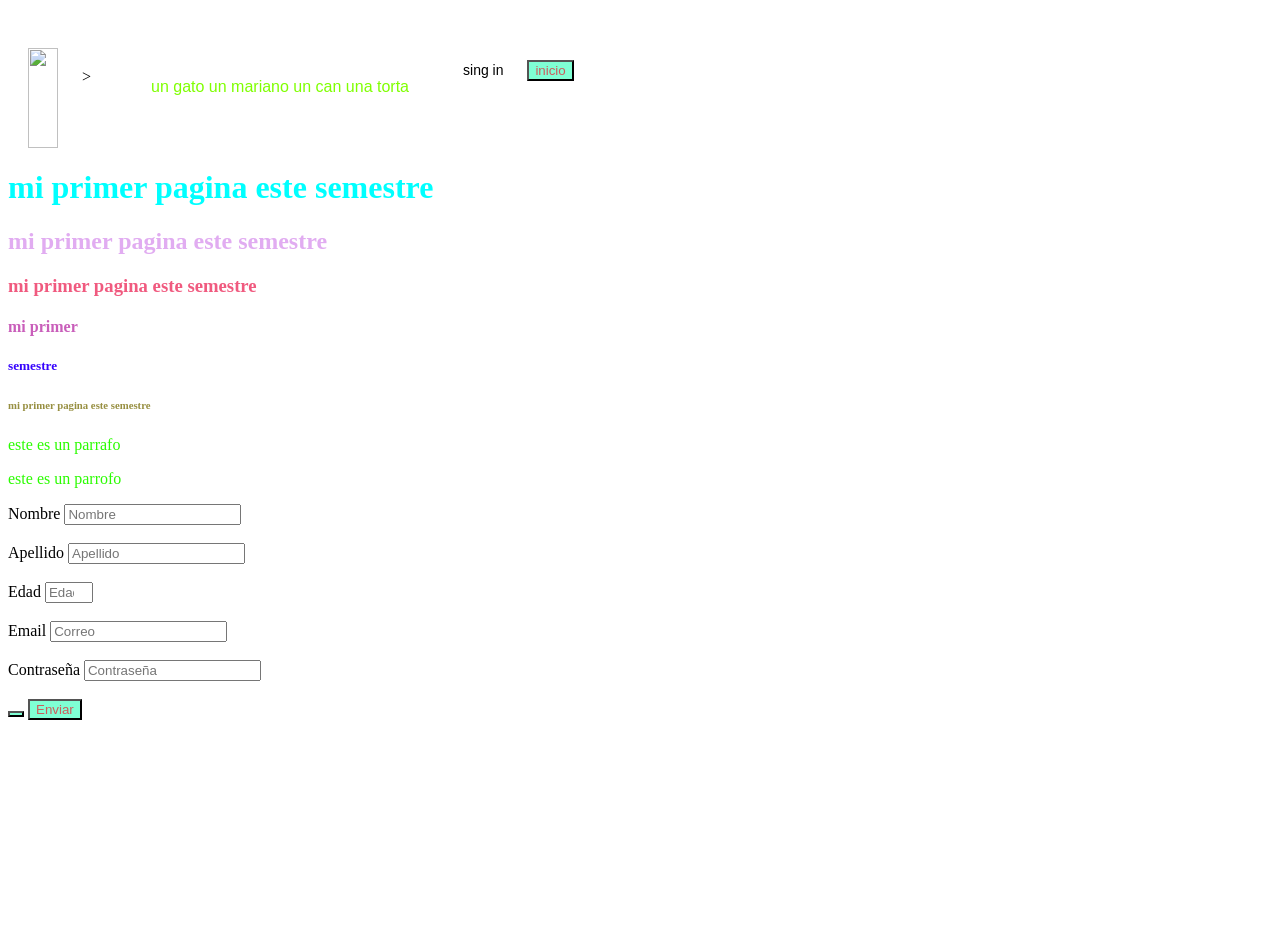
==== index1.html @ 724dfed1 "mejoramiento" ====
<!DOCTYPE html>
<html lang="en">
<head>
    <meta charset="UTF-8">
    <meta http-equiv="X-UA-Compatible" content="IE=edge">
    <meta name="viewport" content="width=device-width, initial-scale=1.0">
    <title>Document</title>
    <link rel="stylesheet" href="styles.css">
</head>
<body>
    <header class="header"> 
        <!--Logo con link a la paguina principal-->
        <a>
            <img class="logo" src="https://upload.wikimedia.org/wikipedia/commons/b/bb/Gravity_Falls_logo.svg" width="30px" height="30px" /> 
        </a>
        <!--menu de navegacion-->
        ><nav class="navbar">
            <ul>
                <li>un gato </li>
                <li>un mariano</li>
                <li>un can</li>
                <li>una torta</li>
            </ul>
        </nav>
        <!--contenedor de acciones de usuario-->
        <div class="actions">
            <a>sing in</a>
            <button>inicio</button>
        </div>
    </header>
    <h1> mi primer pagina este semestre </h1>
    <h2> mi primer pagina este semestre </h2>
    <h3> mi primer pagina este semestre </h3>
    <h4> mi primer </h4>
    <h5>  semestre </h5>
    <h6> mi primer pagina este semestre </h6>
    <p>este es un parrafo </p>
    <p>este es un parrofo </p>
    <form action=""> <!--este es un formulario-->
        <label for="name">Nombre</label>
        <input type="text" id="name" name="fname" placeholder="Nombre"><br><br>
        <label>Apellido</label>
        <input type="text" id="lastname" name="lastname" placeholder="Apellido"><br><br>
        <label>Edad</label>
        <input type="number" id="age" name="age" placeholder="Edad" min="18" max="35"><br><br>
        <label>Email</label>
        <input type="email" id="email" name="email" placeholder="Correo"><br><br>
        <label>Contraseña</label>
        <input type="password" id="password" name="password" placeholder="Contraseña"><br><br>
        <button></button>
        <button type="submit">Enviar</button><br><br>
    </form>
    <img src="https://i.pinimg.com/736x/4b/c0/e5/4bc0e5cef411b945322a1c71a2f054f5.jpg" alt=""><br><br>

    <section>
        <video src="https://youtu.be/bu9NYAEXnHQ?t=3"></video>
    </section>
</body>
</html>
---- styles.css ----
h1{
    color:aqua
}
h2{
    color:rgb(225, 172, 241)
}
h3{
    color:rgb(240, 90, 127)
}
h4{
    color:rgb(201, 94, 186)
}
h5{
    color:rgb(54, 4, 253)
}
h6{
    color:rgb(151, 143, 65)
}
p{
    color:rgb(43, 252, 1)
}
button{
    color:indianred;
    background-color: aquamarine;
}
.header > * {
    margin-top: 40px;
    margin-left: 20px;
    margin-right: 20px;
    font-size: 0;
    font-family: Arial, Helvetica, sans-serif;
}
.header > * {
    display: inline-block;
    font-size: 16px;
    height: 100px;
    vertical-align: middle;
    line-height: 45px;
}

li{
    display: inline;
}

.logo{
    height: 100%;
}

.navbar{
    text-align: left;
    color: chartreuse;
    font-weight: 500;
    
}

.actions{
    text-align: left;
    font-size: 14px;
}

.actions > * {
    margin-left: 10px;
    margin-right: 10px;
}
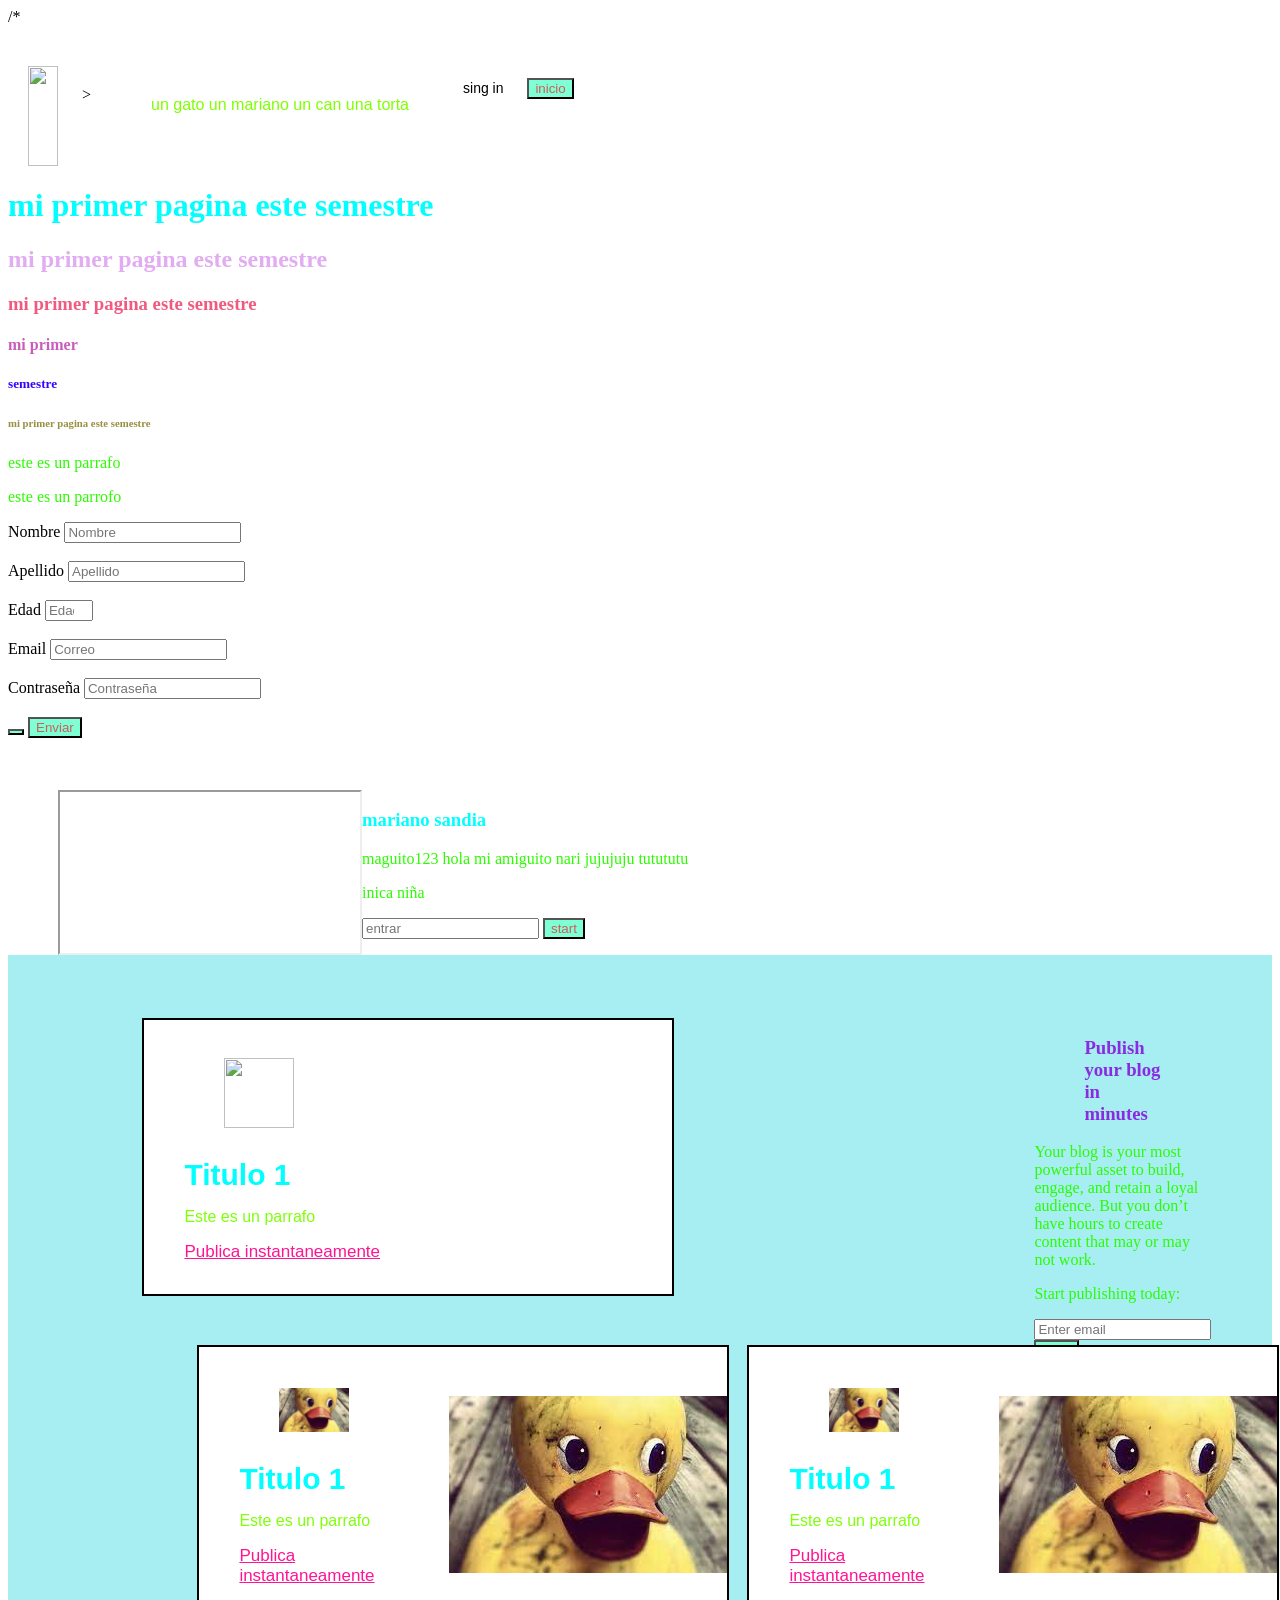
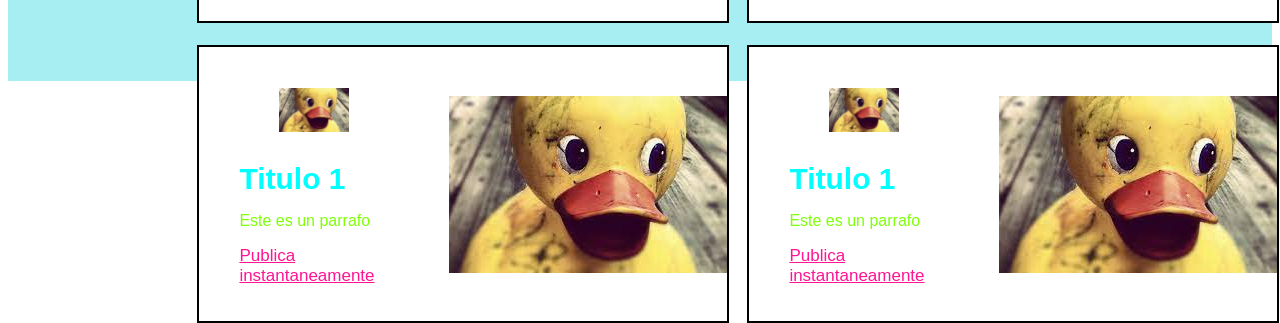
==== commit 5b55ab55: "el color del cafe es igual a los de sus ojos" ====
--- a/index1.html
+++ b/index1.html
@@ -1,4 +1,4 @@
-<!DOCTYPE html>
+/*<!DOCTYPE html>
 <html lang="en">
 <head>
     <meta charset="UTF-8">
@@ -8,6 +8,7 @@
     <link rel="stylesheet" href="styles.css">
 </head>
 <body>
+    <section class="fixed-header">
     <header class="header"> 
         <!--Logo con link a la paguina principal-->
         <a>
@@ -28,6 +29,8 @@
             <button>inicio</button>
         </div>
     </header>
+    </section>
+
     <h1> mi primer pagina este semestre </h1>
     <h2> mi primer pagina este semestre </h2>
     <h3> mi primer pagina este semestre </h3>
@@ -36,6 +39,7 @@
     <h6> mi primer pagina este semestre </h6>
     <p>este es un parrafo </p>
     <p>este es un parrofo </p>
+    
     <form action=""> <!--este es un formulario-->
         <label for="name">Nombre</label>
         <input type="text" id="name" name="fname" placeholder="Nombre"><br><br>
@@ -50,10 +54,148 @@
         <button></button>
         <button type="submit">Enviar</button><br><br>
     </form>
+
+
     <img src="https://i.pinimg.com/736x/4b/c0/e5/4bc0e5cef411b945322a1c71a2f054f5.jpg" alt=""><br><br>
 
-    <section>
-        <video src="https://youtu.be/bu9NYAEXnHQ?t=3"></video>
+    <section class="video">
+        <iframe src="https://youtu.be/bu9NYAEXnHQ?t=3"></iframe>
+
+        <article class="publish">
+            <h1>
+                mariano sandia
+            </h1>
+            <p>
+                maguito123 hola mi amiguito nari jujujuju tutututu 
+            </p>
+            <form action="">
+                <p>
+                    inica niña
+                </p>
+                <div>
+                <input type="text" placeholder="entrar">
+                <button>start</button>
+                </div>
+            </form>
+        </article> 
     </section>
+
+    <section class="features">
+         <article class="feature-card">
+            <div class="feature-content">
+                <figure>
+                    <img src="img/icon.png" alt="">
+                </figure>
+            <h3>Titulo 1</h3>
+            <p>
+                Este es un parrafo
+            </p>
+            <a href="">Publica instantaneamente</a>
+        </div>
+        <div class="feature-image">
+            <figure>
+                <img src="img/dog.jpg" alt="">
+            </figure>
+        </div>
+        </article>
+
+        <section class="video">
+            <iframe width="300" height="200" src="https://www.youtube.com/embed/QpbQ4I3Eidg" title="Machine Gun Kelly, Camila Cabello - Bad Things (Official Music Video)" frameborder="0" allow="accelerometer; autoplay; clipboard-write; encrypted-media; gyroscope; picture-in-picture; web-share" allowfullscreen></iframe>
+    
+            <article class="publish">
+                <h3>
+                    Publish your blog in minutes
+                </h3>
+                <p>
+                    Your blog is your most powerful asset to build, engage, and retain a loyal
+                    audience. But you don’t have hours to create content that may or may not
+                    work.
+                </p>
+                <form action="">
+                    <p>Start publishing today:</p>
+                    <div>
+                        <input type="text" placeholder="Enter email">
+                        <button>Start</button>
+                    </div>
+                </form>
+            </article>
+        </section>
+
+        <section class="features">
+            <article class="feature-card">
+                <div class="feature-content">
+                    <figure>
+                        <img src="[data-uri]" alt="">
+                    </figure>
+                <h3>Titulo 1</h3>
+                <p>
+                    Este es un parrafo
+                </p>
+                <a href="">Publica instantaneamente</a>
+            </div>
+            <div class="feature-image">
+                <figure>
+                    <img src="[data-uri]" alt="">
+                </figure>
+            </div>
+            </article>
+    
+            <article class="feature-card">
+                <div class="feature-content">
+                    <figure>
+                        <img src="[data-uri]" alt="">
+                    </figure>
+                <h3>Titulo 1</h3>
+                <p>
+                    Este es un parrafo
+                </p>
+                <a href="">Publica instantaneamente</a>
+            </div>
+            <div class="feature-image">
+                <figure>
+                    <img src="[data-uri]" alt="">
+                </figure>
+            </div>
+            </article>
+    
+            <article class="feature-card">
+                <div class="feature-content">
+                    <figure>
+                        <img src="[data-uri]" alt="">
+                    </figure>
+                <h3>Titulo 1</h3>
+                <p>
+                    Este es un parrafo
+                </p>
+                <a href="">Publica instantaneamente</a>
+            </div>
+            <div class="feature-image">
+                <figure>
+                    <img src="[data-uri]" alt="">
+                </figure>
+            </div>
+            </article>
+    
+            <article class="feature-card">
+                <div class="feature-content">
+                    <figure>
+                        <img src="[data-uri]" alt="">
+                    </figure>
+                <h3>Titulo 1</h3>
+                <p>
+                    Este es un parrafo
+                </p>
+                <a href="">Publica instantaneamente</a>
+            </div>
+            <div class="feature-image">
+                <figure>
+                    <img src="[data-uri]" alt="">
+                </figure>
+            </div>
+            </article>
+    
+        
+        </section>
+        
 </body>
 </html>
--- a/styles.css
+++ b/styles.css
@@ -61,4 +61,103 @@
 .actions > * {
     margin-left: 10px;
     margin-right: 10px;
-}+}
+
+.publish h3{
+    color: blueviolet;
+    margin-left: 50px;
+    margin-right: 50px;
+}
+
+.video{
+    display: flex;
+    width: 75%;
+    margin-left: 50px;
+}
+
+.features{
+    background-color: #a7eef3;
+    display: grid;
+    padding: 5% 10%;
+    grid-template-columns: repeat(2, 550px); /* se agregan 2 columnas de 300px*/
+    grid-template-rows: repeat(2, 300px);
+}
+
+/* article{
+    background-color: rgb(31, 181, 131);
+    margin: 10px;
+    width: 40%;
+    height: 50px;
+} */
+
+.features .feature-card {
+    margin-bottom: 22px;
+    margin-left: 8px;
+    margin-right: 10px;
+    background-color: #ffffff;
+    border: 2px solid #000000;
+    display: flex;
+    align-items: center;
+    overflow: hidden;
+}
+
+.features .feature-card .feature-content{
+    padding: 30px 20px 40px 40px;
+    flex: 2;
+}
+
+.features .feature-card .feature-content > * {
+    margin-bottom: 1rem;
+}
+
+.features .feature-card .feature-content img{
+    width: 70px;
+}
+
+.features .feature-card .feature-content h3{
+    font-size: 30px;
+    color: aqua;
+    font-family: Arial, Helvetica, sans-serif;
+}
+
+.features .feature-card .feature-content p{
+    font-size: 16px;
+    color: rgb(127, 255, 8);
+    font-family: Arial, Helvetica, sans-serif;
+}
+
+.features .feature-card .feature-content a{
+font-size: 17px;
+color: deeppink;
+font-family: Arial, Helvetica, sans-serif;
+}
+
+.features .feature-card .features-image{
+flex: 1;
+width: 40%;
+position: relative;
+right: -50px;
+height: 80%;
+}
+
+
+/*aqui empiezan los media queries*/
+
+@media(max-width:600px){
+   .navbar, .actions{
+    display: none;
+   } 
+h1{
+    font-size: 30px;
+}
+main{
+    margin-top: 130px;
+}
+    body{
+        background-color: lightsteelblue;
+    }
+}
+
+
+
+
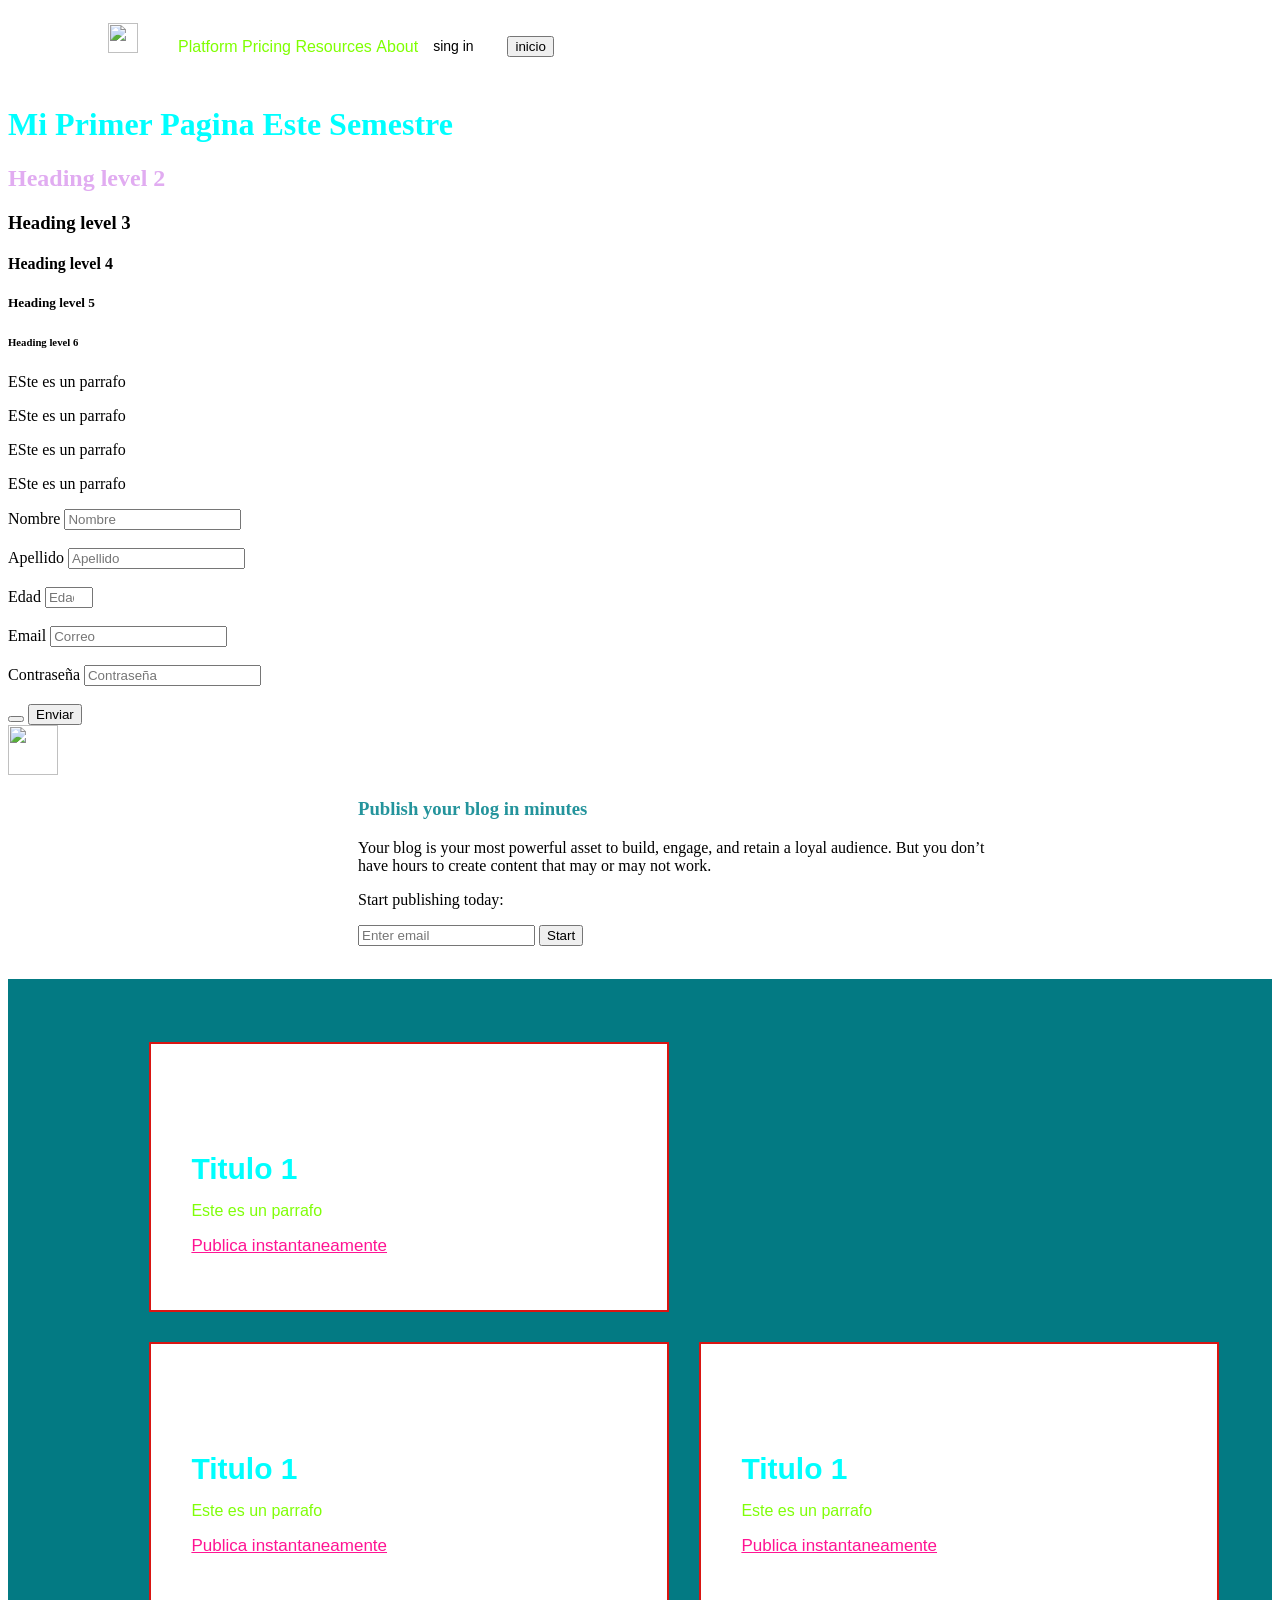
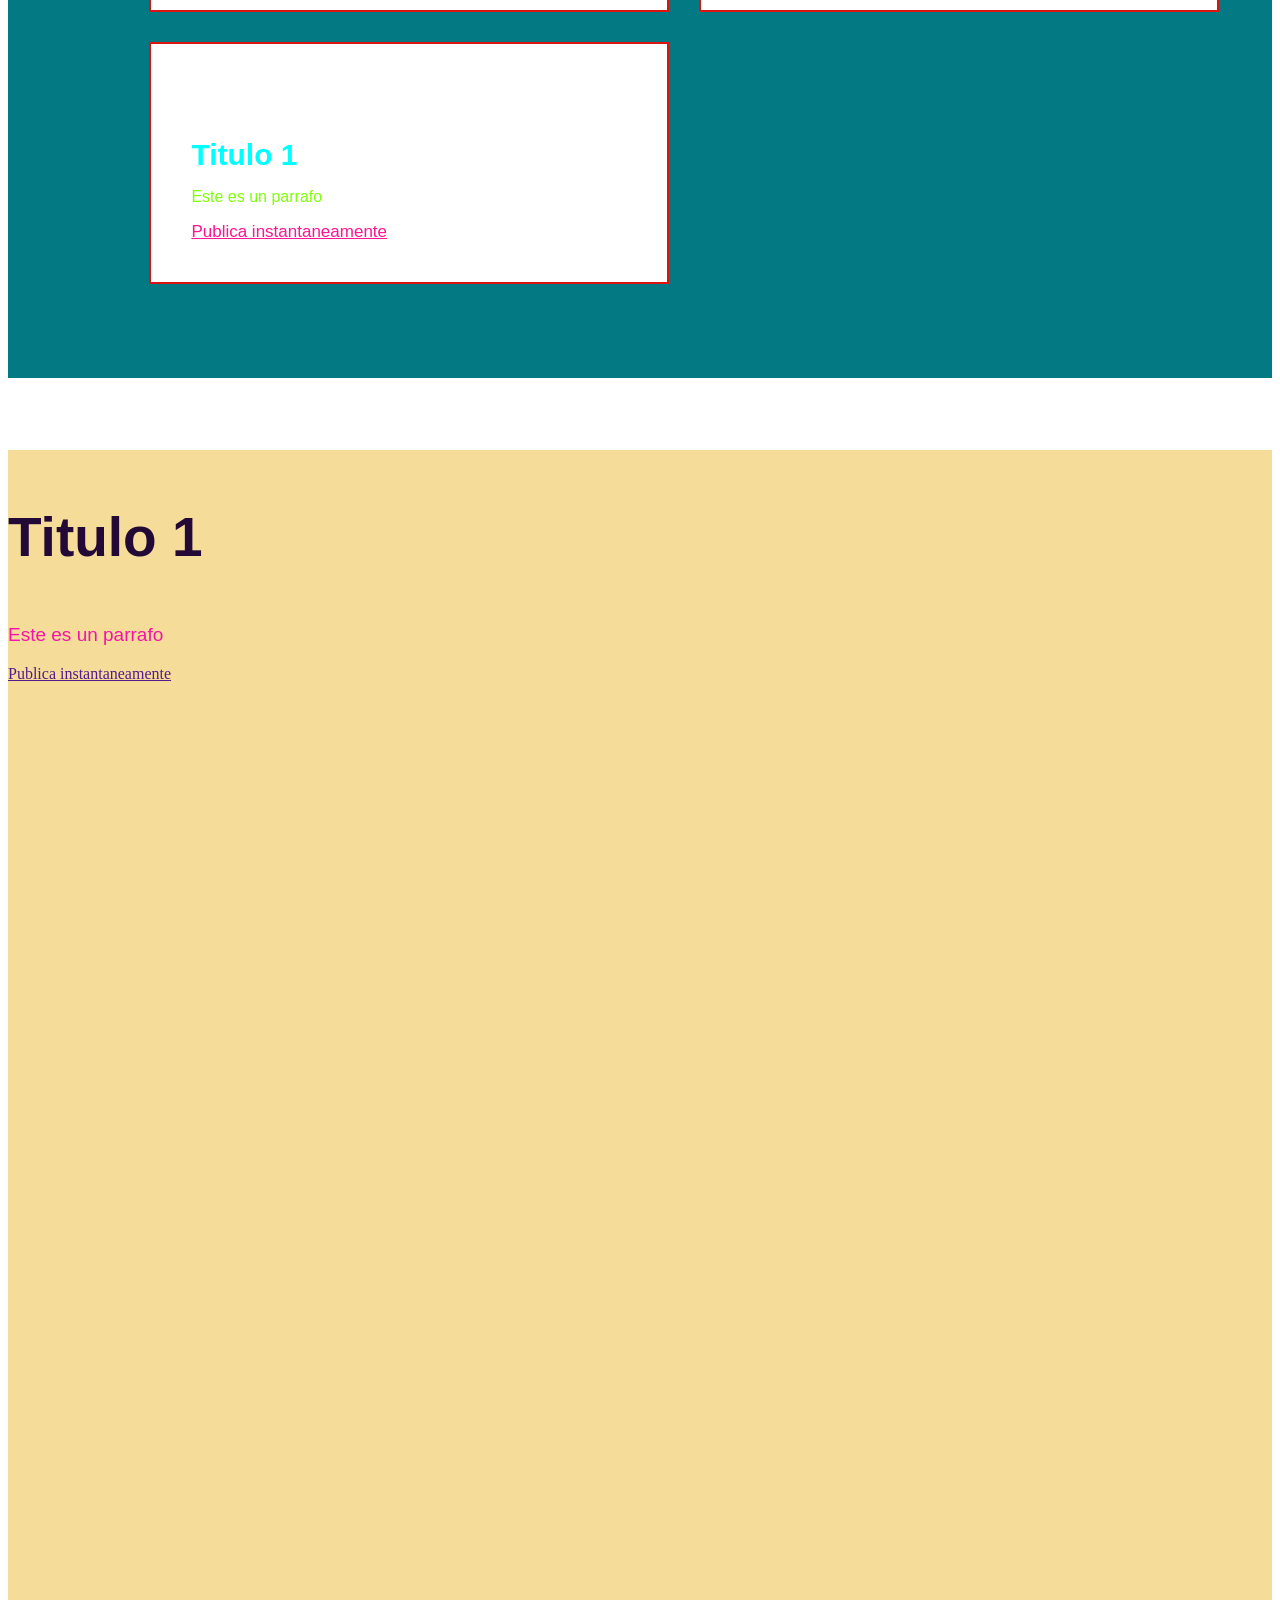
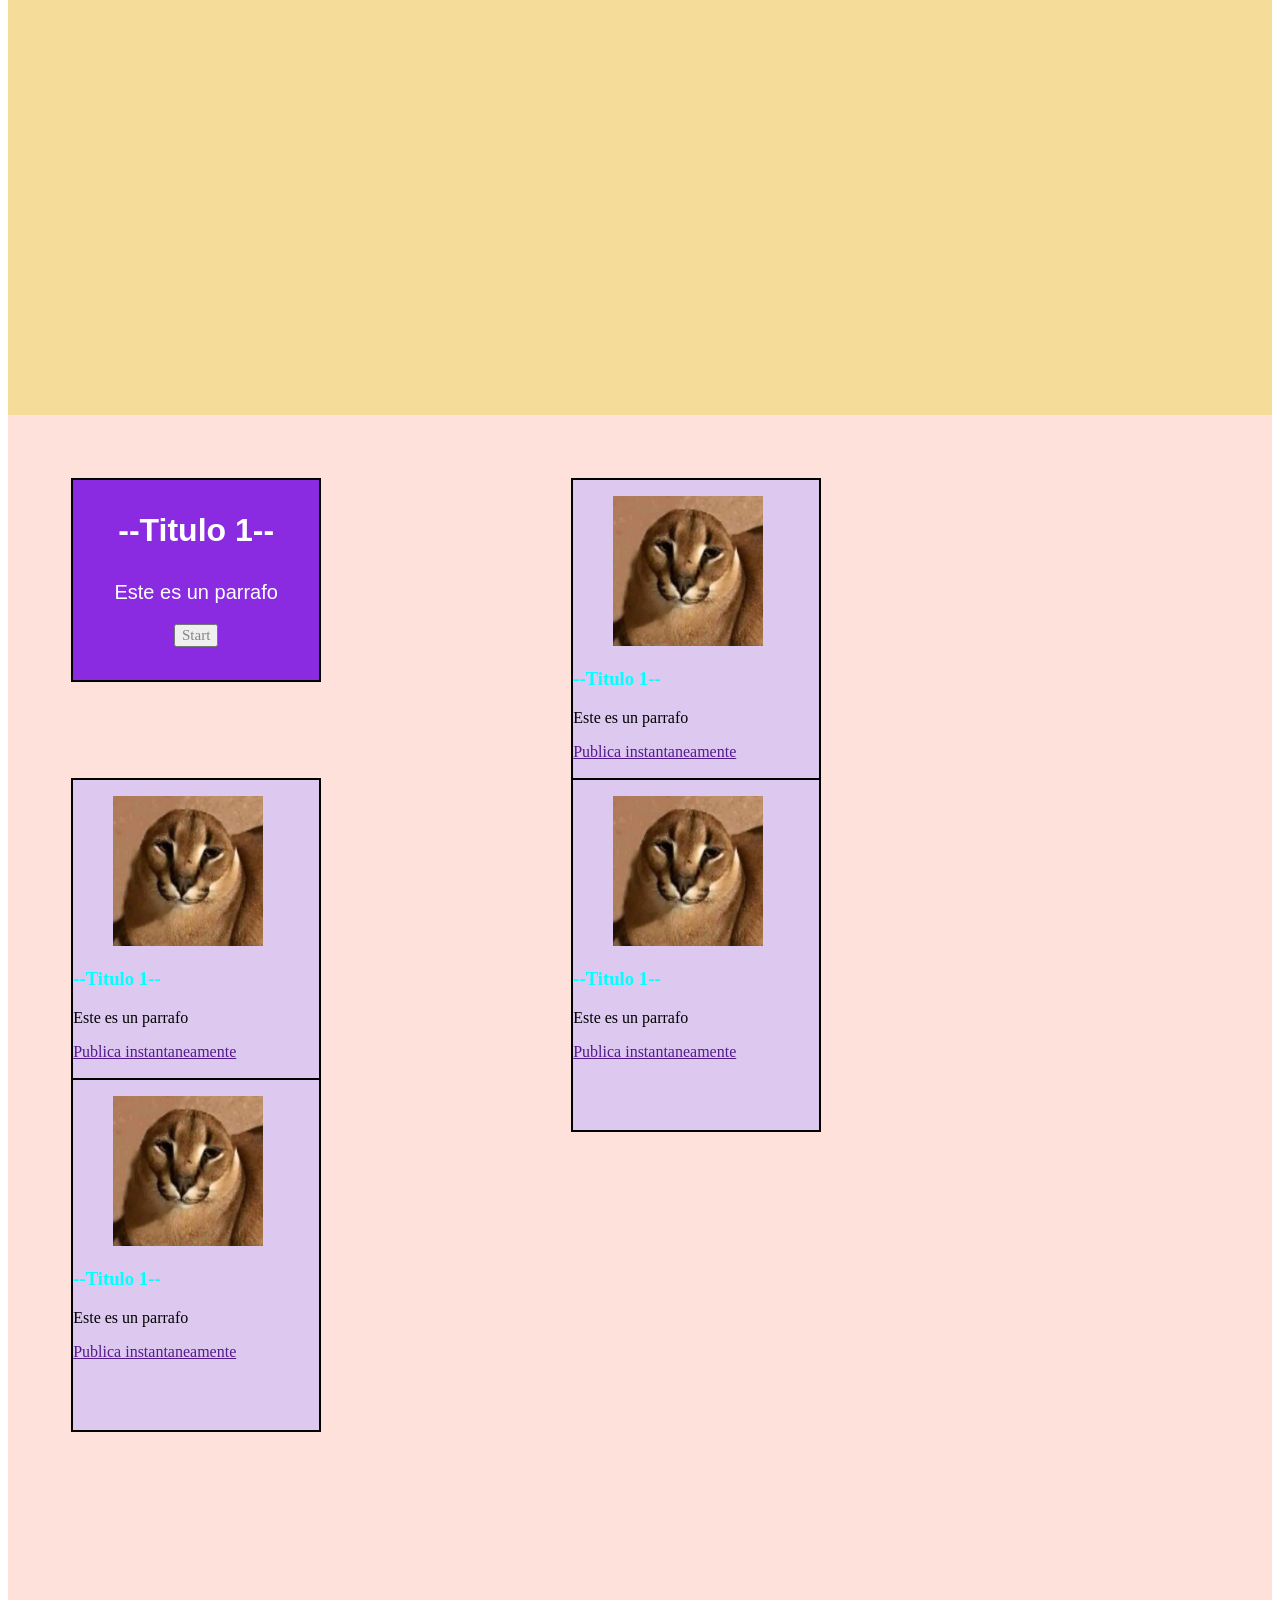
==== commit cf45435a: "examen" ====
--- a/index1.html
+++ b/index1.html
@@ -1,29 +1,30 @@
-/*<!DOCTYPE html>
+<!DOCTYPE html>
 <html lang="en">
 <head>
     <meta charset="UTF-8">
     <meta http-equiv="X-UA-Compatible" content="IE=edge">
     <meta name="viewport" content="width=device-width, initial-scale=1.0">
-    <title>Document</title>
+    <title>Practica 1</title>
     <link rel="stylesheet" href="styles.css">
 </head>
+
 <body>
     <section class="fixed-header">
-    <header class="header"> 
-        <!--Logo con link a la paguina principal-->
+    <header class="header">
+        <!-- Logo con link a la página principal -->
         <a>
-            <img class="logo" src="https://upload.wikimedia.org/wikipedia/commons/b/bb/Gravity_Falls_logo.svg" width="30px" height="30px" /> 
+          <img class="logo" src="img/fb.png" width="30px" height="30px"/>
         </a>
-        <!--menu de navegacion-->
-        ><nav class="navbar">
+        <!-- Menú de navegación -->
+        <nav class="navbar">
             <ul>
-                <li>un gato </li>
-                <li>un mariano</li>
-                <li>un can</li>
-                <li>una torta</li>
+              <li> Platform </li>
+              <li>Pricing</li> 
+              <li>Resources</li> 
+              <li>About</li>   
             </ul>
         </nav>
-        <!--contenedor de acciones de usuario-->
+        <!-- Contenedor de acciones de usuario -->
         <div class="actions">
             <a>sing in</a>
             <button>inicio</button>
@@ -31,16 +32,18 @@
     </header>
     </section>
 
-    <h1> mi primer pagina este semestre </h1>
-    <h2> mi primer pagina este semestre </h2>
-    <h3> mi primer pagina este semestre </h3>
-    <h4> mi primer </h4>
-    <h5>  semestre </h5>
-    <h6> mi primer pagina este semestre </h6>
-    <p>este es un parrafo </p>
-    <p>este es un parrofo </p>
-    
-    <form action=""> <!--este es un formulario-->
+    <h1> Mi Primer Pagina Este Semestre </h1>
+    <h2>Heading level 2</h2>
+    <h3>Heading level 3</h3>
+    <h4>Heading level 4</h4>
+    <h5>Heading level 5</h5>
+    <h6>Heading level 6</h6>  <!-- Este es un comentario -->
+
+    <p>ESte es un parrafo</p>
+    <p>ESte es un parrafo</p>
+    <p>ESte es un parrafo</p>
+    <p>ESte es un parrafo</p>
+    <form>
         <label for="name">Nombre</label>
         <input type="text" id="name" name="fname" placeholder="Nombre"><br><br>
         <label>Apellido</label>
@@ -52,150 +55,202 @@
         <label>Contraseña</label>
         <input type="password" id="password" name="password" placeholder="Contraseña"><br><br>
         <button></button>
-        <button type="submit">Enviar</button><br><br>
+        <button type="submit">Enviar</button>
     </form>
-
-
-    <img src="https://i.pinimg.com/736x/4b/c0/e5/4bc0e5cef411b945322a1c71a2f054f5.jpg" alt=""><br><br>
+    <img src="img/dog.jpg" alt="" height="50px" width="50px">
 
     <section class="video">
-        <iframe src="https://youtu.be/bu9NYAEXnHQ?t=3"></iframe>
+        <iframe width="300" height="200" src="https://www.youtube.com/embed/QpbQ4I3Eidg" title="Machine Gun Kelly, Camila Cabello - Bad Things (Official Music Video)" frameborder="0" allow="accelerometer; autoplay; clipboard-write; encrypted-media; gyroscope; picture-in-picture; web-share" allowfullscreen></iframe>
 
         <article class="publish">
-            <h1>
-                mariano sandia
-            </h1>
-            <p>
-                maguito123 hola mi amiguito nari jujujuju tutututu 
+            <h3>
+                Publish your blog in minutes
+            </h3>
+            <p>
+                Your blog is your most powerful asset to build, engage, and retain a loyal
+                audience. But you don’t have hours to create content that may or may not
+                work.
             </p>
             <form action="">
-                <p>
-                    inica niña
-                </p>
+                <p>Start publishing today:</p>
                 <div>
-                <input type="text" placeholder="entrar">
-                <button>start</button>
+                    <input type="text" placeholder="Enter email">
+                    <button>Start</button>
                 </div>
             </form>
-        </article> 
+        </article>
     </section>
 
     <section class="features">
-         <article class="feature-card">
-            <div class="feature-content">
-                <figure>
-                    <img src="img/icon.png" alt="">
-                </figure>
-            <h3>Titulo 1</h3>
-            <p>
-                Este es un parrafo
-            </p>
-            <a href="">Publica instantaneamente</a>
-        </div>
-        <div class="feature-image">
-            <figure>
-                <img src="img/dog.jpg" alt="">
-            </figure>
-        </div>
-        </article>
-
-        <section class="video">
-            <iframe width="300" height="200" src="https://www.youtube.com/embed/QpbQ4I3Eidg" title="Machine Gun Kelly, Camila Cabello - Bad Things (Official Music Video)" frameborder="0" allow="accelerometer; autoplay; clipboard-write; encrypted-media; gyroscope; picture-in-picture; web-share" allowfullscreen></iframe>
-    
-            <article class="publish">
-                <h3>
-                    Publish your blog in minutes
-                </h3>
-                <p>
-                    Your blog is your most powerful asset to build, engage, and retain a loyal
-                    audience. But you don’t have hours to create content that may or may not
-                    work.
-                </p>
-                <form action="">
-                    <p>Start publishing today:</p>
-                    <div>
-                        <input type="text" placeholder="Enter email">
-                        <button>Start</button>
+        <article class="feature-card">
+            <div class="feature-content">
+                <figure>
+                    <img src="img/icon.png" alt="">
+                </figure>
+            <h3>Titulo 1</h3>
+            <p>
+                Este es un parrafo
+            </p>
+            <a href="">Publica instantaneamente</a>
+        </div>
+        <div class="feature-image">
+            <figure>
+                <img src="img/dog.jpg" alt="">
+            </figure>
+        </div>
+        </article><br><br>
+        <br><br>
+        <br><br>
+
+        <article class="feature-card">
+            <div class="feature-content">
+                <figure>
+                    <img src="img/icon.png" alt="">
+                </figure>
+            <h3>Titulo 1</h3>
+            <p>
+                Este es un parrafo
+            </p>
+            <a href="">Publica instantaneamente</a>
+        </div>
+        <div class="feature-image">
+            <figure>
+                <img src="img/dog.jpg" alt="">
+            </figure>
+        </div>
+        </article>
+
+        <article class="feature-card">
+            <div class="feature-content">
+                <figure>
+                    <img src="img/icon.png" alt="">
+                </figure>
+            <h3>Titulo 1</h3>
+            <p>
+                Este es un parrafo
+            </p>
+            <a href="">Publica instantaneamente</a>
+        </div>
+        <div class="feature-image">
+            <figure>
+                <img src="img/dog.jpg" alt="">
+            </figure>
+        </div>
+        </article>
+
+        <article class="feature-card">
+            <div class="feature-content">
+                <figure>
+                    <img src="img/icon.png" alt="">
+                </figure>
+            <h3>Titulo 1</h3>
+            <p>
+                Este es un parrafo
+            </p>
+            <a href="">Publica instantaneamente</a>
+        </div>
+        <div class="feature-image">
+            <figure>
+                <img src="img/dog.jpg" alt="">
+            </figure>
+        </div>
+        </article>
+    </section><br><br>
+    <br><br>
+
+    <section class="por">
+<article class="por-one">
+            <div class="por-eleven">
+            <h1>Titulo 1</h1>
+            <p>
+                Este es un parrafo
+            </p>
+            <a href="">Publica instantaneamente</a>
+        </div>
+        <div class="por-img">
+            <figure>
+                <img src="https://i.pinimg.com/550x/13/af/20/13af20c12c97ea764e1a22f729031eff.jpg" alt="">
+            </figure>
+        </div>
+        <div class="por-img-1">
+            <figure>
+                <img src="https://i.pinimg.com/550x/13/af/20/13af20c12c97ea764e1a22f729031eff.jpg" alt="">
+            </figure>
+        </div>
+        </article>
+    </section>
+
+    <section class="mari">
+        <article class="mari-roxana">
+                    <div class="mari-fanny">
+                    <center><h1>--Titulo 1--</h1></center>
+                    <center><p>Este es un parrafo</p></center>
+                    <center><button >Start</button></center>
                     </div>
-                </form>
+                </article>
+                <br><br>
+
+                <div class="L1">
+                    <article>
+                <div class="L1-LL1">
+                    <figure>
+                    <img width="150" height="150"src="gato/WhatsApp Image 2023-02-12 at 2.47.20 PM.jpeg" alt="">
+                    </figure>
+                </div>
+                <div class="L1-LL1-LL1">
+                    <h1>--Titulo 1--</h1>
+                    <p>Este es un parrafo</p>
+                    <a href="">Publica instantaneamente</a>
+                </div>
             </article>
+        </div><br><br>
+
+        <div class="L1">
+            <article>
+        <div class="L1-LL1">
+            <figure>
+            <img width="150" height="150"src="gato/WhatsApp Image 2023-02-12 at 2.47.20 PM.jpeg" alt="">
+            </figure>
+        </div>
+        <div class="L1-LL1-LL1">
+            <h1>--Titulo 1--</h1>
+            <p>Este es un parrafo</p>
+            <a href="">Publica instantaneamente</a>
+        </div>
+    </article>
+</div><br><br>
+
+
+<div class="L1">
+    <article>
+<div class="L1-LL1">
+    <figure>
+    <img width="150" height="150"src="gato/WhatsApp Image 2023-02-12 at 2.47.20 PM.jpeg" alt="">
+    </figure>
+</div>
+<div class="L1-LL1-LL1">
+    <h1>--Titulo 1--</h1>
+    <p>Este es un parrafo</p>
+    <a href="">Publica instantaneamente</a>
+</div>
+</article>
+</div><br><br>
+
+
+<div class="L1">
+    <article>
+<div class="L1-LL1">
+    <figure>
+    <img width="150" height="150"src="gato/WhatsApp Image 2023-02-12 at 2.47.20 PM.jpeg" alt="">
+    </figure>
+</div>
+<div class="L1-LL1-LL1">
+    <h1>--Titulo 1--</h1>
+    <p>Este es un parrafo</p>
+    <a href="">Publica instantaneamente</a>
+</div>
+</article>
+</div><br><br>
         </section>
-
-        <section class="features">
-            <article class="feature-card">
-                <div class="feature-content">
-                    <figure>
-                        <img src="[data-uri]" alt="">
-                    </figure>
-                <h3>Titulo 1</h3>
-                <p>
-                    Este es un parrafo
-                </p>
-                <a href="">Publica instantaneamente</a>
-            </div>
-            <div class="feature-image">
-                <figure>
-                    <img src="[data-uri]" alt="">
-                </figure>
-            </div>
-            </article>
-    
-            <article class="feature-card">
-                <div class="feature-content">
-                    <figure>
-                        <img src="[data-uri]" alt="">
-                    </figure>
-                <h3>Titulo 1</h3>
-                <p>
-                    Este es un parrafo
-                </p>
-                <a href="">Publica instantaneamente</a>
-            </div>
-            <div class="feature-image">
-                <figure>
-                    <img src="[data-uri]" alt="">
-                </figure>
-            </div>
-            </article>
-    
-            <article class="feature-card">
-                <div class="feature-content">
-                    <figure>
-                        <img src="[data-uri]" alt="">
-                    </figure>
-                <h3>Titulo 1</h3>
-                <p>
-                    Este es un parrafo
-                </p>
-                <a href="">Publica instantaneamente</a>
-            </div>
-            <div class="feature-image">
-                <figure>
-                    <img src="[data-uri]" alt="">
-                </figure>
-            </div>
-            </article>
-    
-            <article class="feature-card">
-                <div class="feature-content">
-                    <figure>
-                        <img src="[data-uri]" alt="">
-                    </figure>
-                <h3>Titulo 1</h3>
-                <p>
-                    Este es un parrafo
-                </p>
-                <a href="">Publica instantaneamente</a>
-            </div>
-            <div class="feature-image">
-                <figure>
-                    <img src="[data-uri]" alt="">
-                </figure>
-            </div>
-            </article>
-    
-        
-        </section>
-        
 </body>
-</html>+</html
--- a/styles.css
+++ b/styles.css
@@ -4,36 +4,19 @@
 h2{
     color:rgb(225, 172, 241)
 }
-h3{
-    color:rgb(240, 90, 127)
-}
-h4{
-    color:rgb(201, 94, 186)
-}
-h5{
-    color:rgb(54, 4, 253)
-}
-h6{
-    color:rgb(151, 143, 65)
-}
-p{
-    color:rgb(43, 252, 1)
-}
-button{
-    color:indianred;
-    background-color: aquamarine;
-}
-.header > * {
-    margin-top: 40px;
-    margin-left: 20px;
+
+.header{
+    margin-top: 1px;
+    margin-left: 100px;
     margin-right: 20px;
     font-size: 0;
-    font-family: Arial, Helvetica, sans-serif;
-}
+    font-family:Impact, Haettenschweiler, 'Arial Narrow Bold', sans-serif;
+}
+
 .header > * {
     display: inline-block;
     font-size: 16px;
-    height: 100px;
+    height: 100%;
     vertical-align: middle;
     line-height: 45px;
 }
@@ -59,14 +42,13 @@
 }
 
 .actions > * {
-    margin-left: 10px;
-    margin-right: 10px;
-}
+    margin-left: 15px;
+    margin-right: 15px;
+}
+
 
 .publish h3{
-    color: blueviolet;
-    margin-left: 50px;
-    margin-right: 50px;
+    color: #24949c;
 }
 
 .video{
@@ -76,7 +58,7 @@
 }
 
 .features{
-    background-color: #a7eef3;
+    background-color: #037a83;
     display: grid;
     padding: 5% 10%;
     grid-template-columns: repeat(2, 550px); /* se agregan 2 columnas de 300px*/
@@ -91,11 +73,11 @@
 } */
 
 .features .feature-card {
-    margin-bottom: 22px;
-    margin-left: 8px;
-    margin-right: 10px;
-    background-color: #ffffff;
-    border: 2px solid #000000;
+    margin-bottom: 30px;
+    margin-left: 15px;
+    margin-right: 15px;
+    background-color: #fff;
+    border: 2px solid #D91512;
     display: flex;
     align-items: center;
     overflow: hidden;
@@ -141,6 +123,92 @@
 }
 
 
+
+
+
+
+.por{
+    background-color: #f5dc99;
+    display: grid;
+    /*grid-template-columns: repeat(2, 550px);  se agregan 2 columnas de 300px
+    grid-template-rows: repeat(2, 300px);*/
+}
+
+.por .por-one .por-img{
+    flex: 2;
+    width: 30%;
+    position: relative;
+    right: -850px;
+    height: 650px;  
+}
+
+
+.por .por-one .por-eleven h1{
+    font-size: 55px;
+    color: rgb(35, 9, 53);
+    font-family: Arial, Helvetica, sans-serif;
+}
+
+
+.por .por-one .por-eleven p{
+    font-size: 19px;
+    color: rgb(245, 20, 170);
+    font-family: Arial, Helvetica, sans-serif;
+}
+
+.por .por-one .por-img-1{
+    flex: 2;
+    width: 30%;
+    position: relative;
+    right: -100px;
+    height: 650px;  
+}
+
+.mari{
+background-color: rgb(255, 225, 219);
+display: grid;
+padding: 5% 5%;
+grid-template-columns: repeat(4, 250px); 
+grid-template-rows: repeat(4, 300px);
+    }
+
+
+.mari .mari-roxana .mari-fanny{
+    flex: 1;
+    position: center;
+    right: -550px;
+    height: 200px;  
+    background-color: blueviolet;
+    border: 2px solid #000000;
+}
+
+.mari .mari-roxana .mari-fanny h1{
+    font-size: 32px;
+    color: #ffffff;
+    font-family: Arial, Helvetica, sans-serif;
+}
+
+.mari .mari-roxana .mari-fanny p{
+    font-size: 20px;
+    color: #ffffff;
+    font-family: Arial, Helvetica, sans-serif;
+}
+
+.mari .mari-roxana .mari-fanny button{
+    font-size: 15px;
+    color: #00000071;
+    font-family: Cambria, Cochin, Georgia, Times, 'Times New Roman', serif;
+}
+
+.mari .L1{
+    flex: 1;
+    position: center;
+    right: -550px;
+    height: 350px;
+    background-color: rgb(221, 201, 240);
+    border: 2px solid #000000;
+}
+
 /*aqui empiezan los media queries*/
 
 @media(max-width:600px){
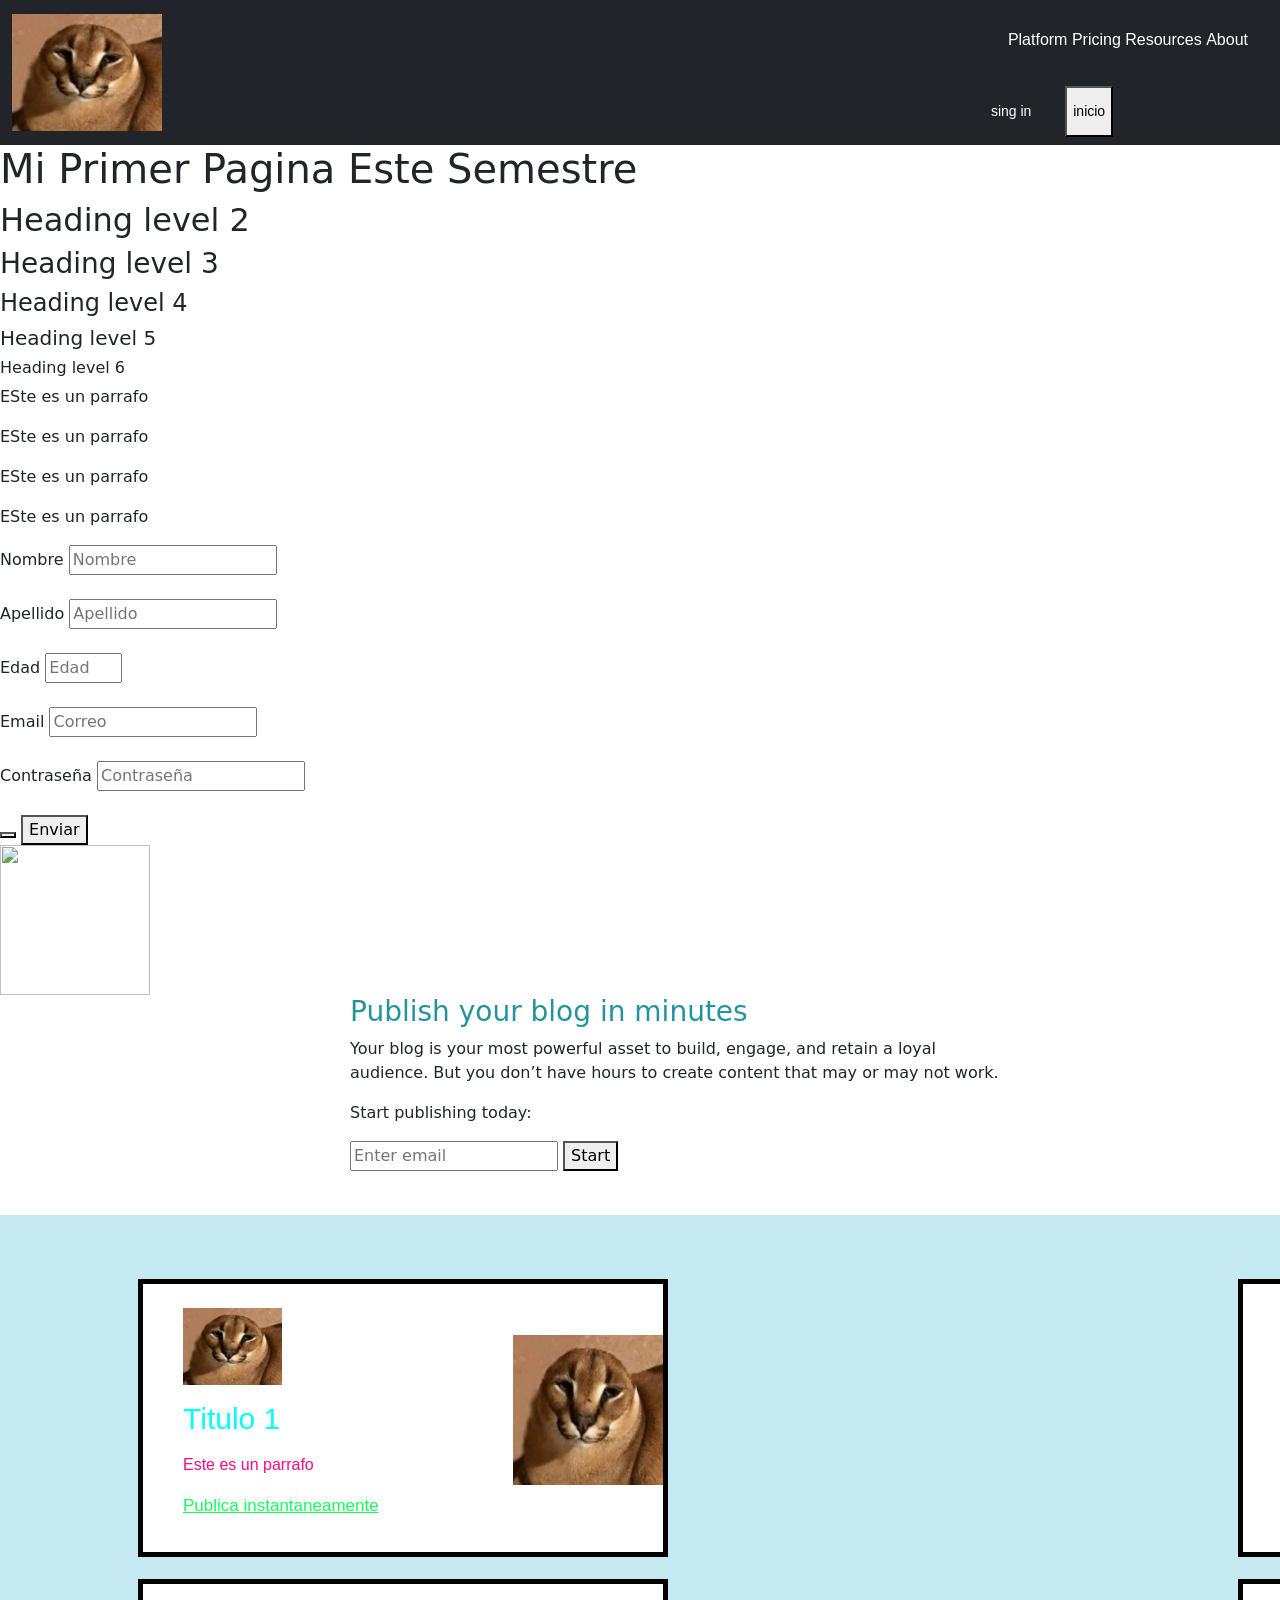
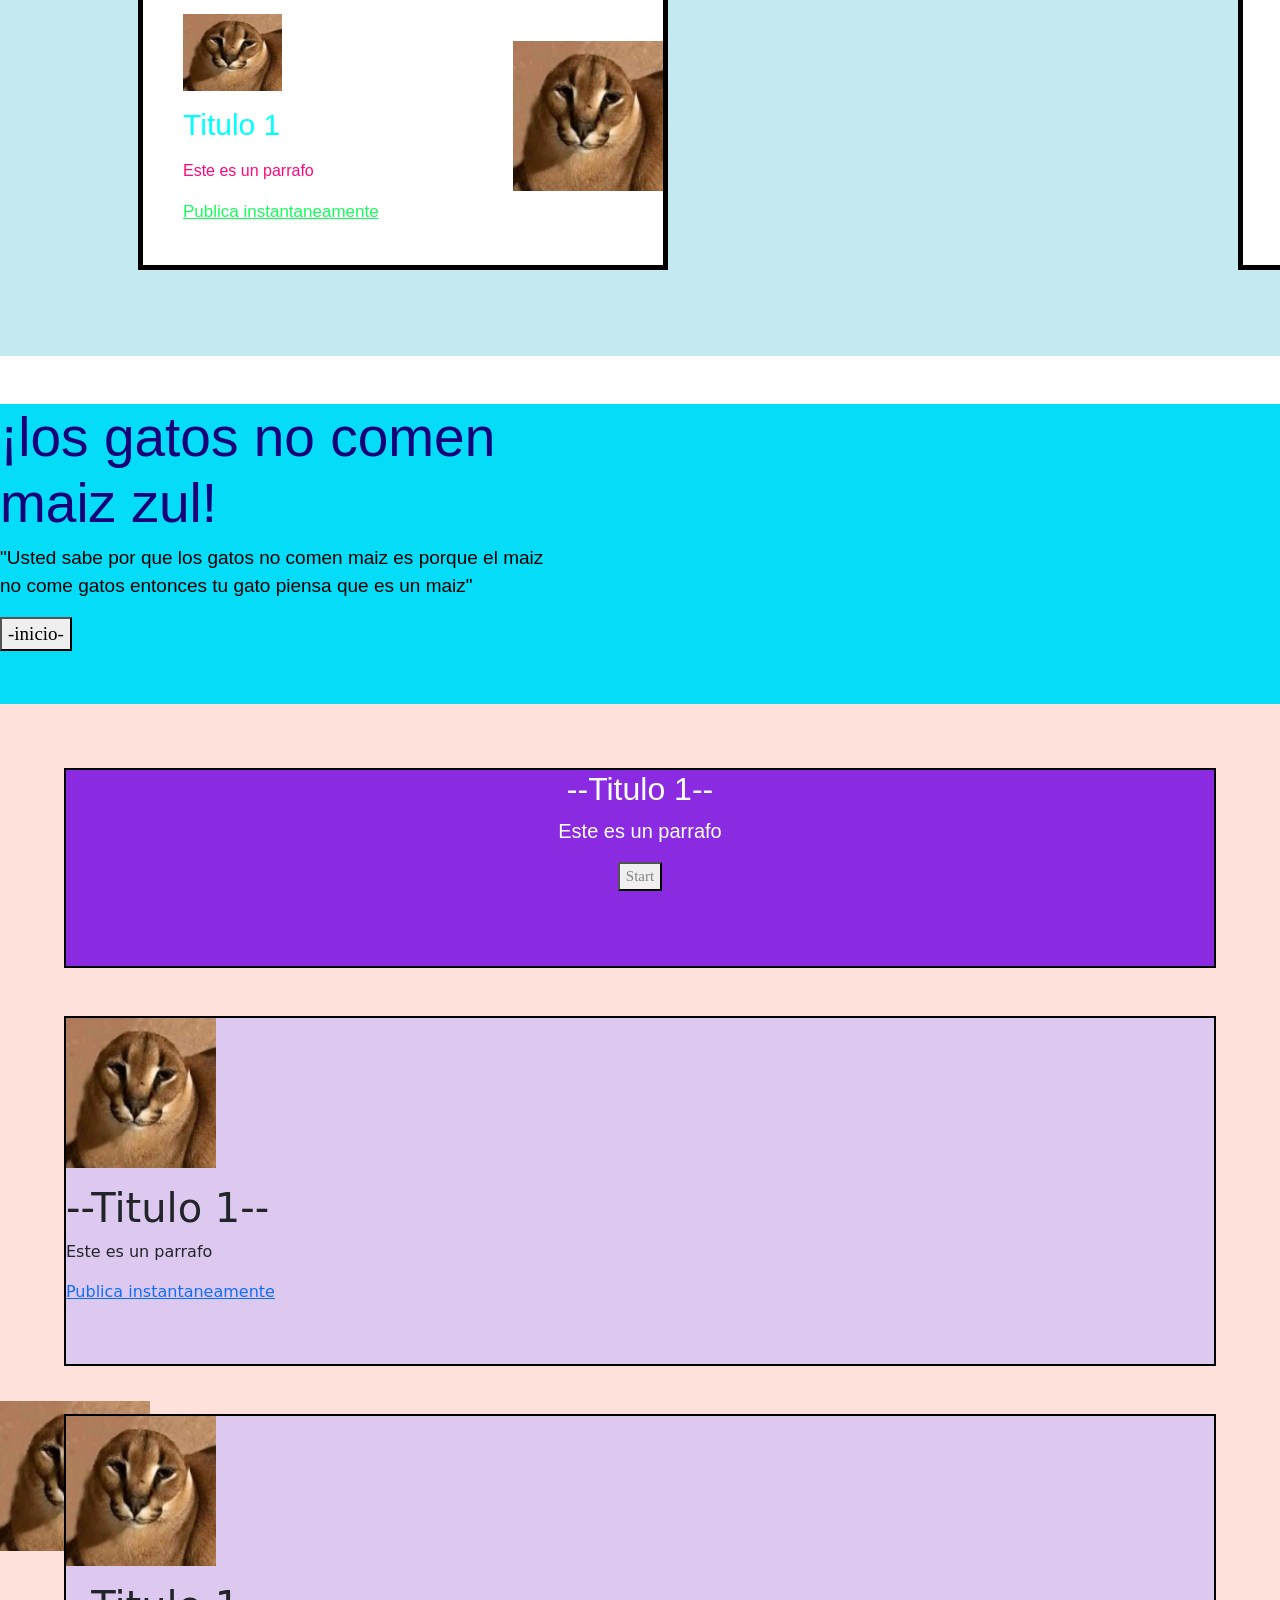
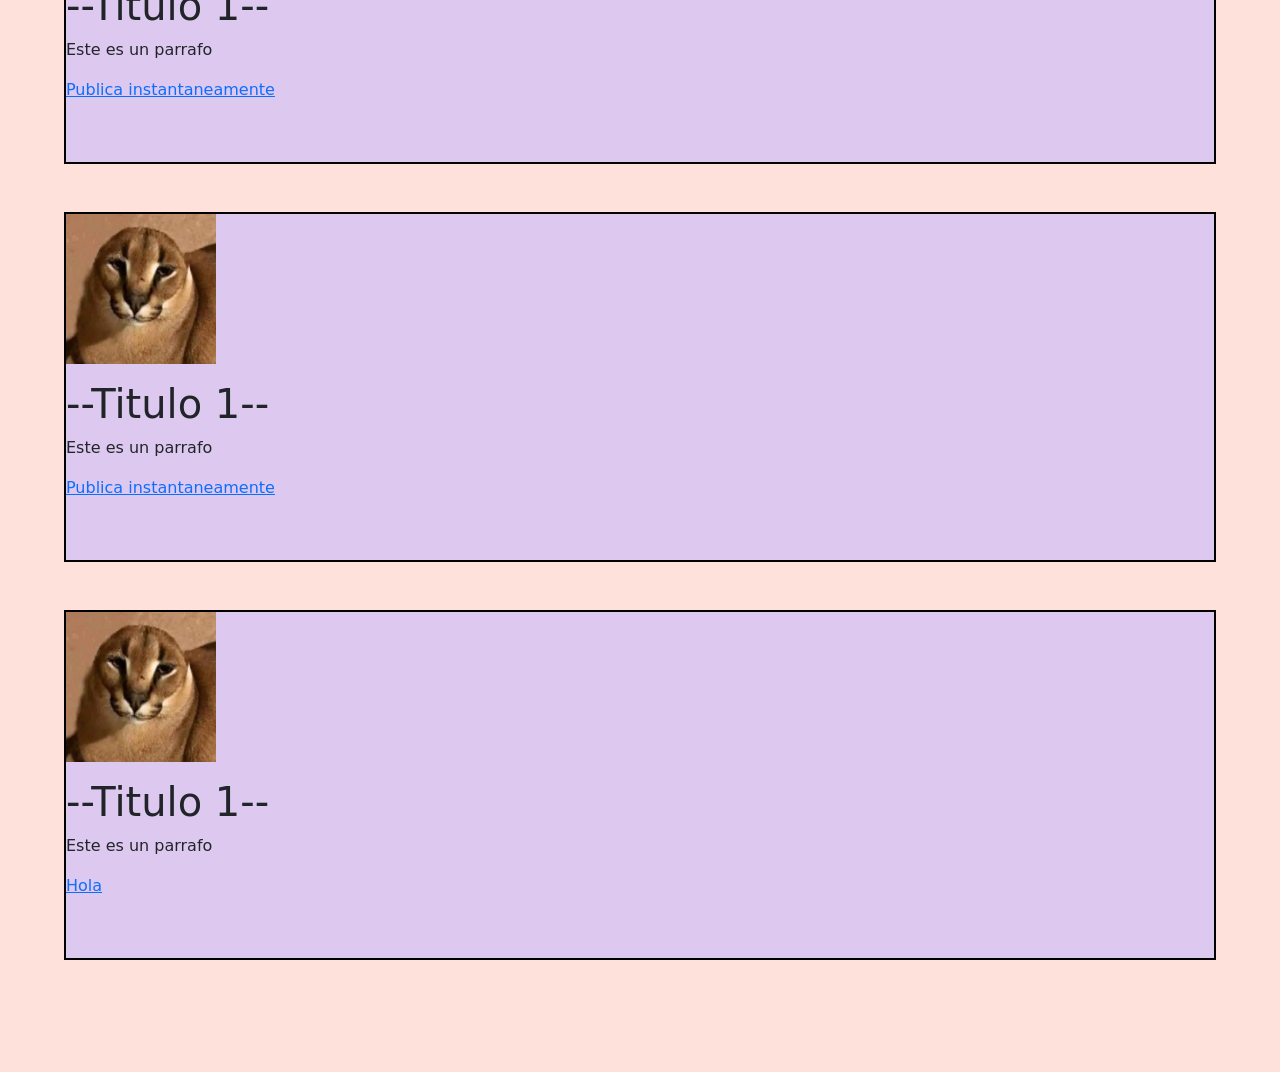
==== commit 203b26fe: "holis" ====
--- a/index1.html
+++ b/index1.html
@@ -1,36 +1,44 @@
 <!DOCTYPE html>
 <html lang="en">
+
 <head>
     <meta charset="UTF-8">
     <meta http-equiv="X-UA-Compatible" content="IE=edge">
     <meta name="viewport" content="width=device-width, initial-scale=1.0">
     <title>Practica 1</title>
-    <link rel="stylesheet" href="styles.css">
+    <link rel="stylesheet" href="styles.css"> 
+    <link rel="stylesheet" href="min.css/bootstrap.min.css">
 </head>
 
 <body>
-    <section class="fixed-header">
+    <nav class="navbar navbar-expand-sm bg-dark navbar-dark">
+        <div class="container-fluid">
+            
+                <a class="navbar-brand" href="#"><img class="logo" src="gato/WhatsApp Image 2023-02-12 at 2.47.20 PM.jpeg" width="150px" height="150px"></a>
+                <button class="navbar-toggler" type="button" data-bs-toggle="collapse" data-bs-target="#collapsibleNavbar">
+                  <span class="navbar-toggler-icon"></span>
+                </button>
+    <!-- header es la barra de navegacion -->
     <header class="header">
         <!-- Logo con link a la página principal -->
-        <a>
-          <img class="logo" src="img/fb.png" width="30px" height="30px"/>
-        </a>
+
         <!-- Menú de navegación -->
-        <nav class="navbar">
+        <div class="navbar">
             <ul>
               <li> Platform </li>
               <li>Pricing</li> 
               <li>Resources</li> 
               <li>About</li>   
             </ul>
-        </nav>
+        </div>
         <!-- Contenedor de acciones de usuario -->
         <div class="actions">
             <a>sing in</a>
             <button>inicio</button>
         </div>
     </header>
-    </section>
+</div>
+</nav>
 
     <h1> Mi Primer Pagina Este Semestre </h1>
     <h2>Heading level 2</h2>
@@ -43,6 +51,7 @@
     <p>ESte es un parrafo</p>
     <p>ESte es un parrafo</p>
     <p>ESte es un parrafo</p>
+    <!-- Este es un formulario-->
     <form>
         <label for="name">Nombre</label>
         <input type="text" id="name" name="fname" placeholder="Nombre"><br><br>
@@ -57,11 +66,11 @@
         <button></button>
         <button type="submit">Enviar</button>
     </form>
-    <img src="img/dog.jpg" alt="" height="50px" width="50px">
+
+    <img src="img/dog.jpg" alt="" height="150px" width="150px">
 
     <section class="video">
         <iframe width="300" height="200" src="https://www.youtube.com/embed/QpbQ4I3Eidg" title="Machine Gun Kelly, Camila Cabello - Bad Things (Official Music Video)" frameborder="0" allow="accelerometer; autoplay; clipboard-write; encrypted-media; gyroscope; picture-in-picture; web-share" allowfullscreen></iframe>
-
         <article class="publish">
             <h3>
                 Publish your blog in minutes
@@ -85,96 +94,87 @@
         <article class="feature-card">
             <div class="feature-content">
                 <figure>
-                    <img src="img/icon.png" alt="">
-                </figure>
-            <h3>Titulo 1</h3>
-            <p>
-                Este es un parrafo
-            </p>
-            <a href="">Publica instantaneamente</a>
-        </div>
-        <div class="feature-image">
-            <figure>
-                <img src="img/dog.jpg" alt="">
+                    <img src="gato/WhatsApp Image 2023-02-12 at 2.47.20 PM.jpeg" alt="">
+                </figure>
+            <h3>Titulo 1</h3>
+            <p>Este es un parrafo</p>
+            <a href="">Publica instantaneamente</a>
+        </div>
+        <div class="feature-image">
+            <figure>
+                <img height="150px" width="150px"src="gato/WhatsApp Image 2023-02-12 at 2.47.20 PM.jpeg" alt="">
             </figure>
         </div>
         </article><br><br>
-        <br><br>
-        <br><br>
-
-        <article class="feature-card">
-            <div class="feature-content">
-                <figure>
-                    <img src="img/icon.png" alt="">
-                </figure>
-            <h3>Titulo 1</h3>
-            <p>
-                Este es un parrafo
-            </p>
-            <a href="">Publica instantaneamente</a>
-        </div>
-        <div class="feature-image">
-            <figure>
-                <img src="img/dog.jpg" alt="">
-            </figure>
-        </div>
-        </article>
-
-        <article class="feature-card">
-            <div class="feature-content">
-                <figure>
-                    <img src="img/icon.png" alt="">
-                </figure>
-            <h3>Titulo 1</h3>
-            <p>
-                Este es un parrafo
-            </p>
-            <a href="">Publica instantaneamente</a>
-        </div>
-        <div class="feature-image">
-            <figure>
-                <img src="img/dog.jpg" alt="">
-            </figure>
-        </div>
-        </article>
-
-        <article class="feature-card">
-            <div class="feature-content">
-                <figure>
-                    <img src="img/icon.png" alt="">
-                </figure>
-            <h3>Titulo 1</h3>
-            <p>
-                Este es un parrafo
-            </p>
-            <a href="">Publica instantaneamente</a>
-        </div>
-        <div class="feature-image">
-            <figure>
-                <img src="img/dog.jpg" alt="">
-            </figure>
-        </div>
-        </article>
-    </section><br><br>
+       
+        <article class="feature-card">
+            <div class="feature-content">
+                <figure>
+                    <img src="gato/WhatsApp Image 2023-02-12 at 2.47.20 PM.jpeg" alt="">
+                </figure>
+            <h3>Titulo 1</h3>
+            <p>Este es un parrafo</p>
+            <a href="">Publica instantaneamente</a>
+        </div>
+        <div class="feature-image">
+            <figure>
+                <img height="150px" width="150px"src="gato/WhatsApp Image 2023-02-12 at 2.47.20 PM.jpeg" alt="">
+            </figure>
+        </div>
+        </article><br><br>
+
+        <article class="feature-card">
+            <div class="feature-content">
+                <figure>
+                    <img src="gato/WhatsApp Image 2023-02-12 at 2.47.20 PM.jpeg" alt="">
+                </figure>
+            <h3>Titulo 1</h3>
+            <p>Este es un parrafo</p>
+            <a href="">Publica instantaneamente</a>
+        </div>
+        <div class="feature-image">
+            <figure>
+                <img height="150px" width="150px"src="gato/WhatsApp Image 2023-02-12 at 2.47.20 PM.jpeg" alt="">
+            </figure>
+        </div>
+        </article><br><br>
+
+        <article class="feature-card">
+            <div class="feature-content">
+                <figure>
+                    <img src="gato/WhatsApp Image 2023-02-12 at 2.47.20 PM.jpeg" alt="">
+                </figure>
+            <h3>Titulo 1</h3>
+            <p>Este es un parrafo</p>
+            <a href="">Publica instantaneamente</a>
+        </div>
+        <div class="feature-image">
+            <figure>
+                <img height="150px" width="150px"src="gato/WhatsApp Image 2023-02-12 at 2.47.20 PM.jpeg" alt="">
+            </figure>
+        </div>
+        </article><br><br>   
+    </section>
     <br><br>
-
+ 
     <section class="por">
 <article class="por-one">
             <div class="por-eleven">
-            <h1>Titulo 1</h1>
+            <h1>¡los gatos no comen maiz zul!</h1>
             <p>
-                Este es un parrafo
+                "Usted sabe por que los gatos no comen maiz es porque el maiz no come gatos entonces tu gato piensa que es un maiz"
             </p>
-            <a href="">Publica instantaneamente</a>
+            <button>-inicio-</button>
         </div>
         <div class="por-img">
             <figure>
                 <img src="https://i.pinimg.com/550x/13/af/20/13af20c12c97ea764e1a22f729031eff.jpg" alt="">
             </figure>
         </div>
+
         <div class="por-img-1">
             <figure>
-                <img src="https://i.pinimg.com/550x/13/af/20/13af20c12c97ea764e1a22f729031eff.jpg" alt="">
+                <img height="150px" width="150px"src="gato/WhatsApp Image 2023-02-12 at 2.47.20 PM.jpeg" alt="">
             </figure>
         </div>
         </article>
@@ -189,7 +189,6 @@
                     </div>
                 </article>
                 <br><br>
-
                 <div class="L1">
                     <article>
                 <div class="L1-LL1">
@@ -247,10 +246,10 @@
 <div class="L1-LL1-LL1">
     <h1>--Titulo 1--</h1>
     <p>Este es un parrafo</p>
-    <a href="">Publica instantaneamente</a>
+    <a href="">Hola</a>
 </div>
 </article>
 </div><br><br>
         </section>
 </body>
-</html+</html>
--- a/styles.css
+++ b/styles.css
@@ -7,22 +7,22 @@
 
 .header{
     margin-top: 1px;
-    margin-left: 100px;
+    margin-left: 100px; /* margenes */
     margin-right: 20px;
-    font-size: 0;
+    font-size: 20px;  /*tamaño de fuente*/
     font-family:Impact, Haettenschweiler, 'Arial Narrow Bold', sans-serif;
 }
 
-.header > * {
-    display: inline-block;
-    font-size: 16px;
-    height: 100%;
-    vertical-align: middle;
-    line-height: 45px;
+.header > * { /* llama todo para eso sirve el * */
+    display: inline-block; /* muestra de manera horizontal */
+    font-size: 16px; /* tamaño de la fuente */
+    height: 100%; 
+    vertical-align: middle; /* para central*/
+    line-height: 45px; /* margene */
 }
 
 li{
-    display: inline;
+    display: inline; /* te pone en orden */
 }
 
 .logo{
@@ -31,11 +31,11 @@
 
 .navbar{
     text-align: left;
-    color: chartreuse;
+    color: rgb(255, 255, 255);
     font-weight: 500;
     
 }
-
+/* botones */
 .actions{
     text-align: left;
     font-size: 14px;
@@ -52,20 +52,21 @@
 }
 
 .video{
-    display: flex;
+    display: flex; /* el flex es para mostrarse en linea*/
     width: 75%;
     margin-left: 50px;
+    margin-bottom: 20px;
 }
 
 .features{
-    background-color: #037a83;
+    background-color: #c4e9f0;
     display: grid;
     padding: 5% 10%;
-    grid-template-columns: repeat(2, 550px); /* se agregan 2 columnas de 300px*/
-    grid-template-rows: repeat(2, 300px);
-}
-
-/* article{
+    grid-template-columns: repeat(4, 550px); /* se agregan 2 columnas de 300px*/
+    grid-template-rows: repeat(1, 300px);
+}
+
+/*article{
     background-color: rgb(31, 181, 131);
     margin: 10px;
     width: 40%;
@@ -73,11 +74,11 @@
 } */
 
 .features .feature-card {
-    margin-bottom: 30px;
-    margin-left: 15px;
-    margin-right: 15px;
+    margin-bottom: 22px;
+    margin-left: 10px;
+    margin-right: 10px;
     background-color: #fff;
-    border: 2px solid #D91512;
+    border: 5px solid #000000;
     display: flex;
     align-items: center;
     overflow: hidden;
@@ -93,7 +94,7 @@
 }
 
 .features .feature-card .feature-content img{
-    width: 70px;
+    width: 99px;
 }
 
 .features .feature-card .feature-content h3{
@@ -104,75 +105,74 @@
 
 .features .feature-card .feature-content p{
     font-size: 16px;
-    color: rgb(127, 255, 8);
+    color: rgb(255, 8, 123);
     font-family: Arial, Helvetica, sans-serif;
 }
 
 .features .feature-card .feature-content a{
 font-size: 17px;
-color: deeppink;
+color: rgb(20, 255, 90);
 font-family: Arial, Helvetica, sans-serif;
 }
 
 .features .feature-card .features-image{
-flex: 1;
+flex: 1; /*posisicon de la imaguen*/
 width: 40%;
 position: relative;
-right: -50px;
+right: 100px;
 height: 80%;
 }
 
+.features .feature-card .features-image figure,
+.features .feature-card .features-image img{
+    margin-top: 0;
+    height: 100%;
+}
+
 
 
 
 
 
 .por{
-    background-color: #f5dc99;
+    background-color: #04dcf8;
     display: grid;
-    /*grid-template-columns: repeat(2, 550px);  se agregan 2 columnas de 300px
-    grid-template-rows: repeat(2, 300px);*/
+    grid-template-columns: repeat(4, 550px); /* se agregan 2 columnas de 300px*/
+    grid-template-rows: repeat(1, 300px);
 }
 
 .por .por-one .por-img{
     flex: 2;
     width: 30%;
     position: relative;
-    right: -850px;
-    height: 650px;  
+    right: -750px;
+    height: 750px;  
 }
 
 
 .por .por-one .por-eleven h1{
     font-size: 55px;
-    color: rgb(35, 9, 53);
-    font-family: Arial, Helvetica, sans-serif;
-}
-
+    color: rgb(21, 4, 121);
+    font-family: Arial, Helvetica, sans-serif;
+}
 
 .por .por-one .por-eleven p{
     font-size: 19px;
-    color: rgb(245, 20, 170);
-    font-family: Arial, Helvetica, sans-serif;
-}
-
-.por .por-one .por-img-1{
-    flex: 2;
-    width: 30%;
-    position: relative;
-    right: -100px;
-    height: 650px;  
+    color: rgb(0, 0, 0);
+    font-family: Arial, Helvetica, sans-serif;
+}
+
+.por .por-one .por-eleven button{
+    font-size: 19px;
+    color: #000000;
+    font-family: Cambria, Cochin, Georgia, Times, 'Times New Roman', serif;
 }
 
 .mari{
 background-color: rgb(255, 225, 219);
 display: grid;
 padding: 5% 5%;
-grid-template-columns: repeat(4, 250px); 
-grid-template-rows: repeat(4, 300px);
     }
-
-
 .mari .mari-roxana .mari-fanny{
     flex: 1;
     position: center;
@@ -180,26 +180,24 @@
     height: 200px;  
     background-color: blueviolet;
     border: 2px solid #000000;
-}
-
+    grid-template-columns: repeat(4, 50px); 
+    /*grid-template-rows: repeat(2, 50px);*/
+}
 .mari .mari-roxana .mari-fanny h1{
     font-size: 32px;
     color: #ffffff;
     font-family: Arial, Helvetica, sans-serif;
 }
-
 .mari .mari-roxana .mari-fanny p{
     font-size: 20px;
     color: #ffffff;
     font-family: Arial, Helvetica, sans-serif;
 }
-
 .mari .mari-roxana .mari-fanny button{
     font-size: 15px;
     color: #00000071;
     font-family: Cambria, Cochin, Georgia, Times, 'Times New Roman', serif;
 }
-
 .mari .L1{
     flex: 1;
     position: center;
@@ -211,7 +209,7 @@
 
 /*aqui empiezan los media queries*/
 
-@media(max-width:600px){
+@media(max-width:575px){
    .navbar, .actions{
     display: none;
    } 
@@ -224,8 +222,26 @@
     body{
         background-color: lightsteelblue;
     }
-}
-
-
-
-
+
+}
+
+/** dispositivos pequeños en vista landscape (horizontal) */
+@media (min-width: 576px) and (max-width: 767px) {
+  
+}
+
+/** dispositivos medianos (tablets) */
+@media (min-width: 768px) and (max-width: 991px) {
+  
+}
+
+/** dispositivos grandes (desktops) */
+@media (min-width: 992px) and (max-width: 1199px) {
+  
+}
+
+/** dispositivos extra grandes (monitores grandes, tvs) */
+@media (min-width: 1200px) {
+  
+}
+
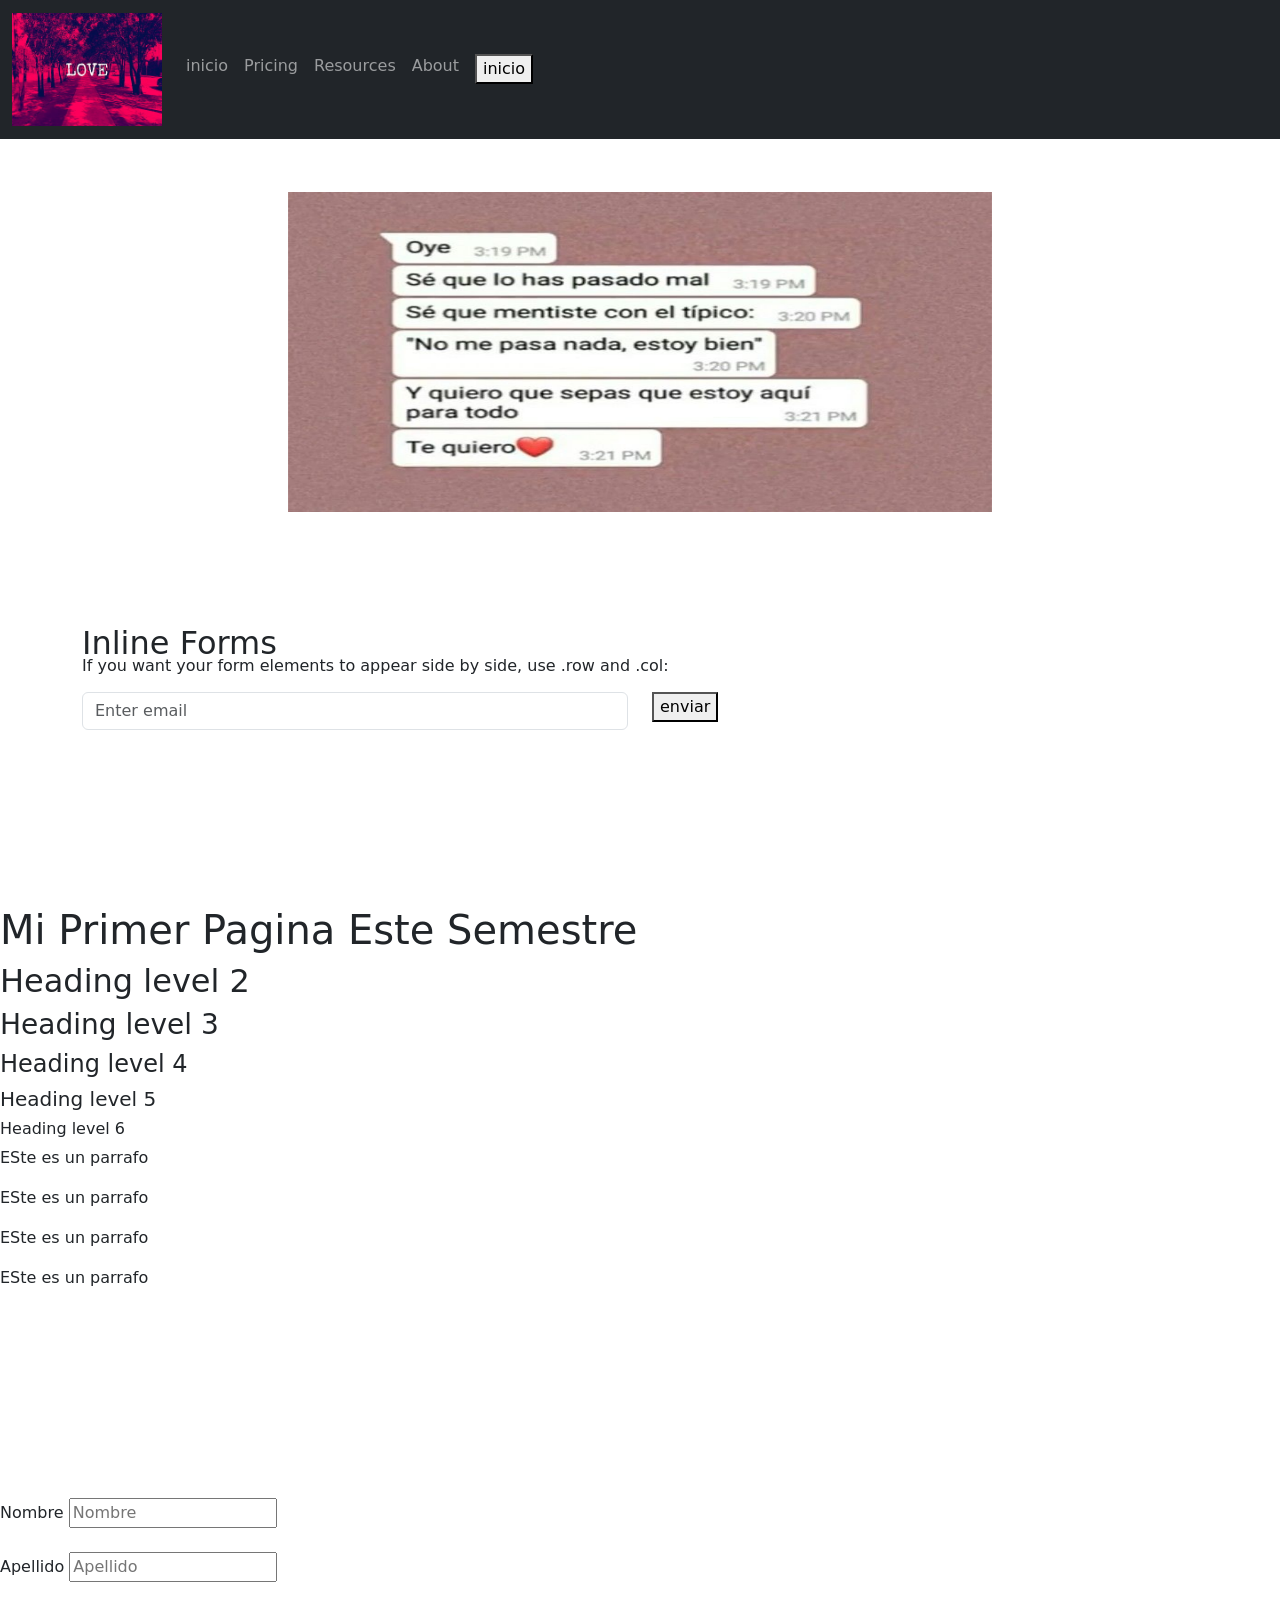
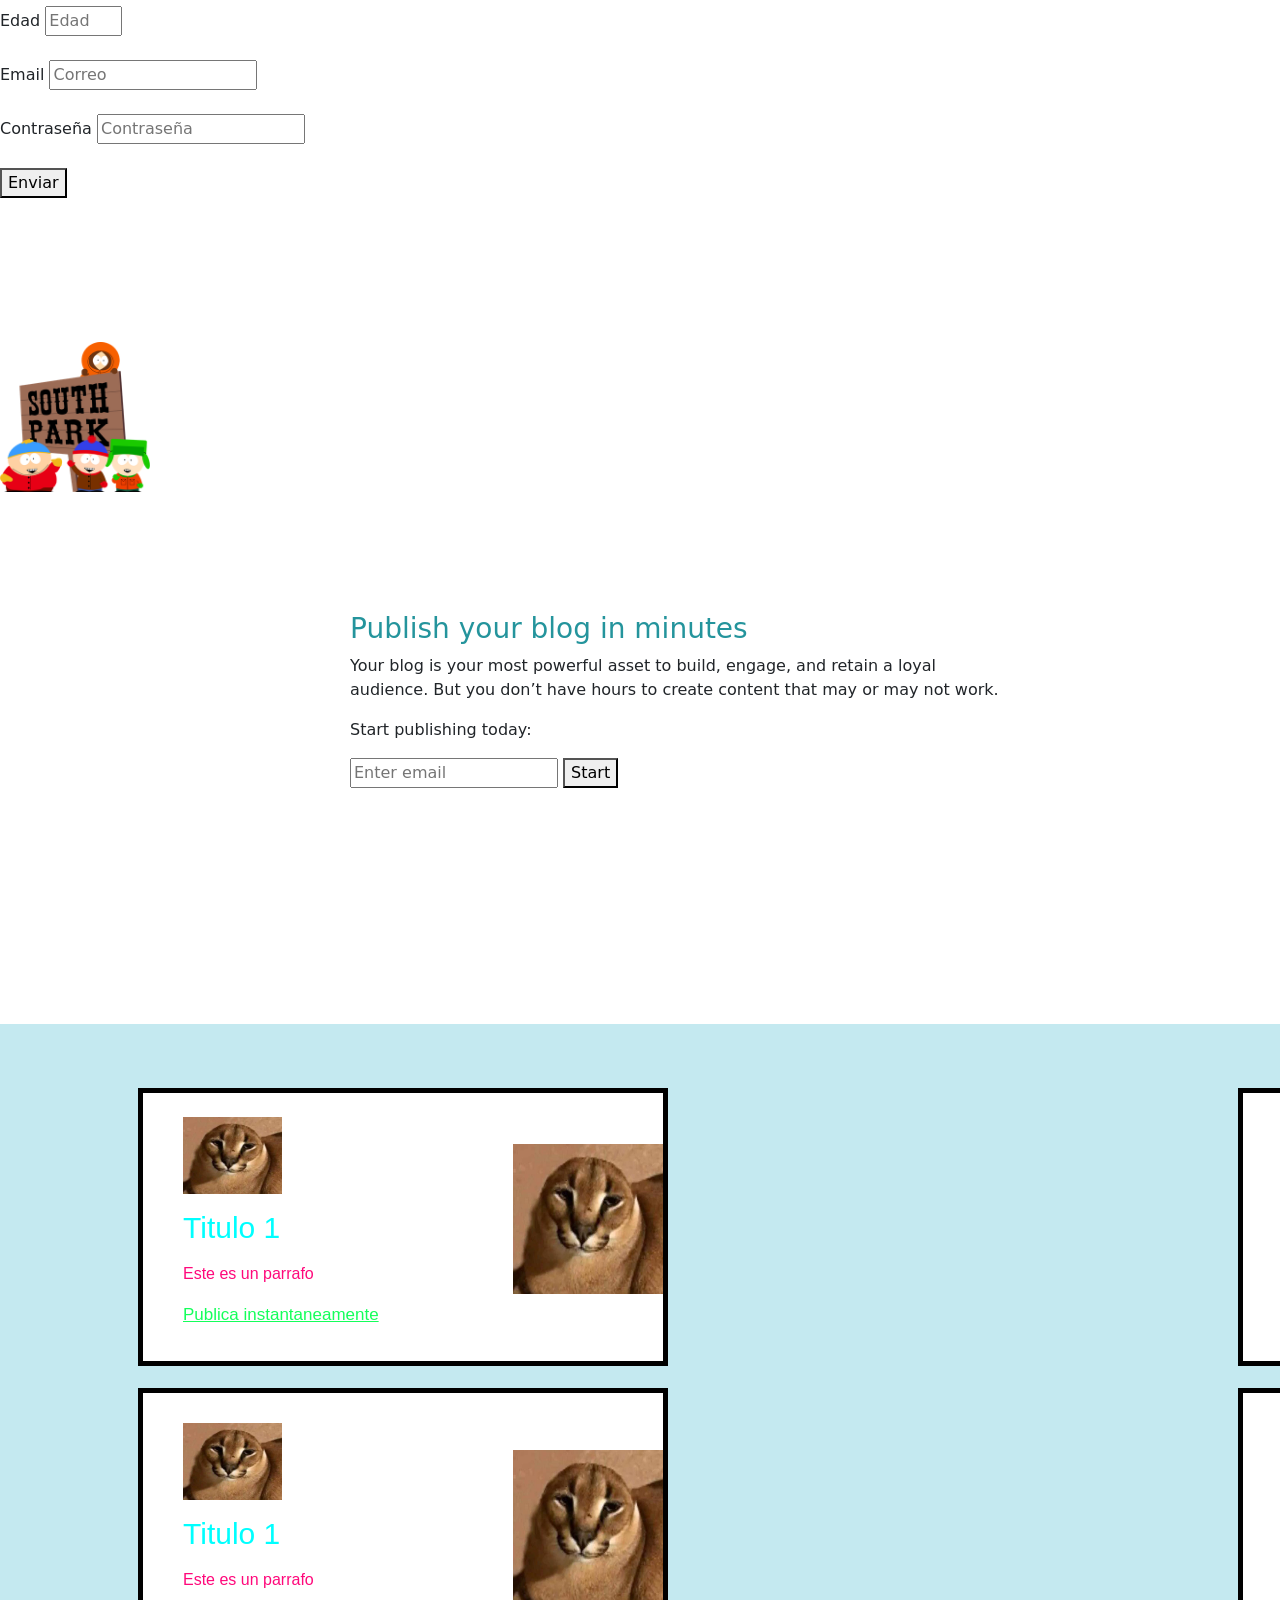
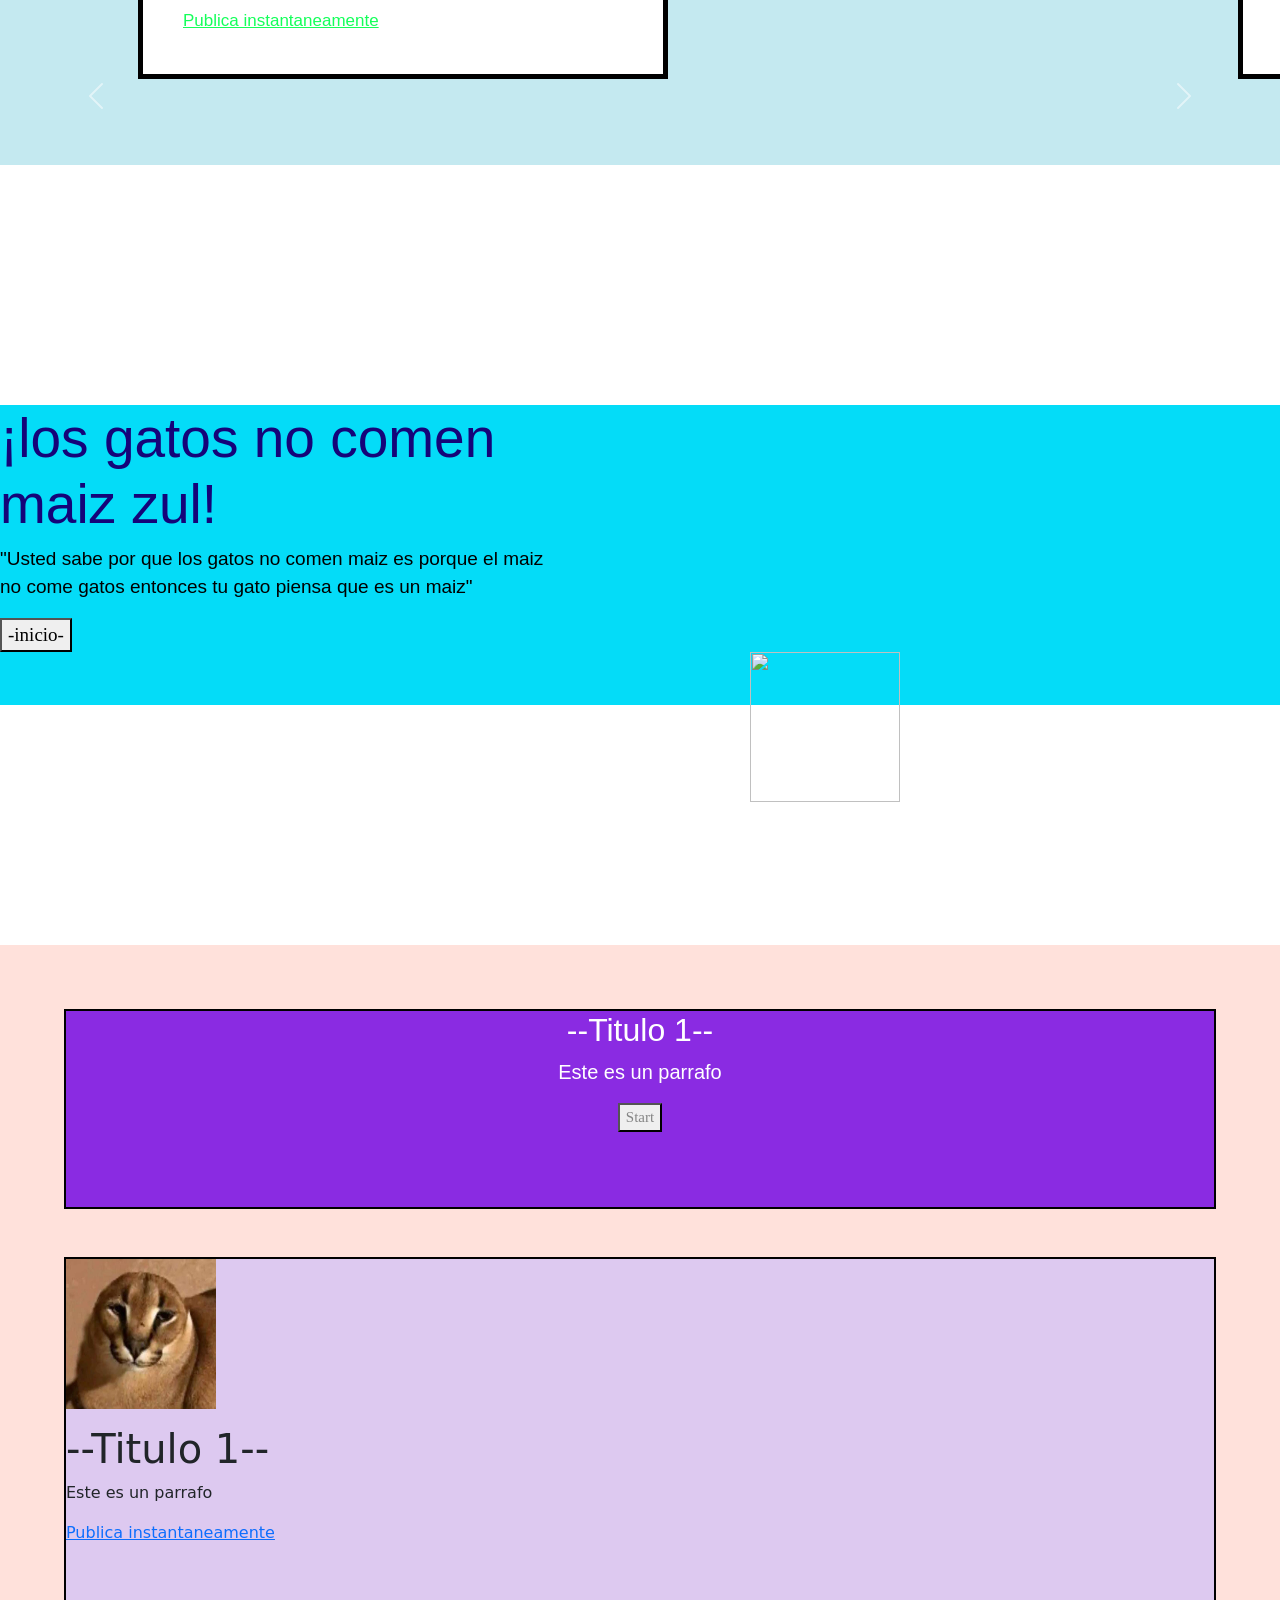
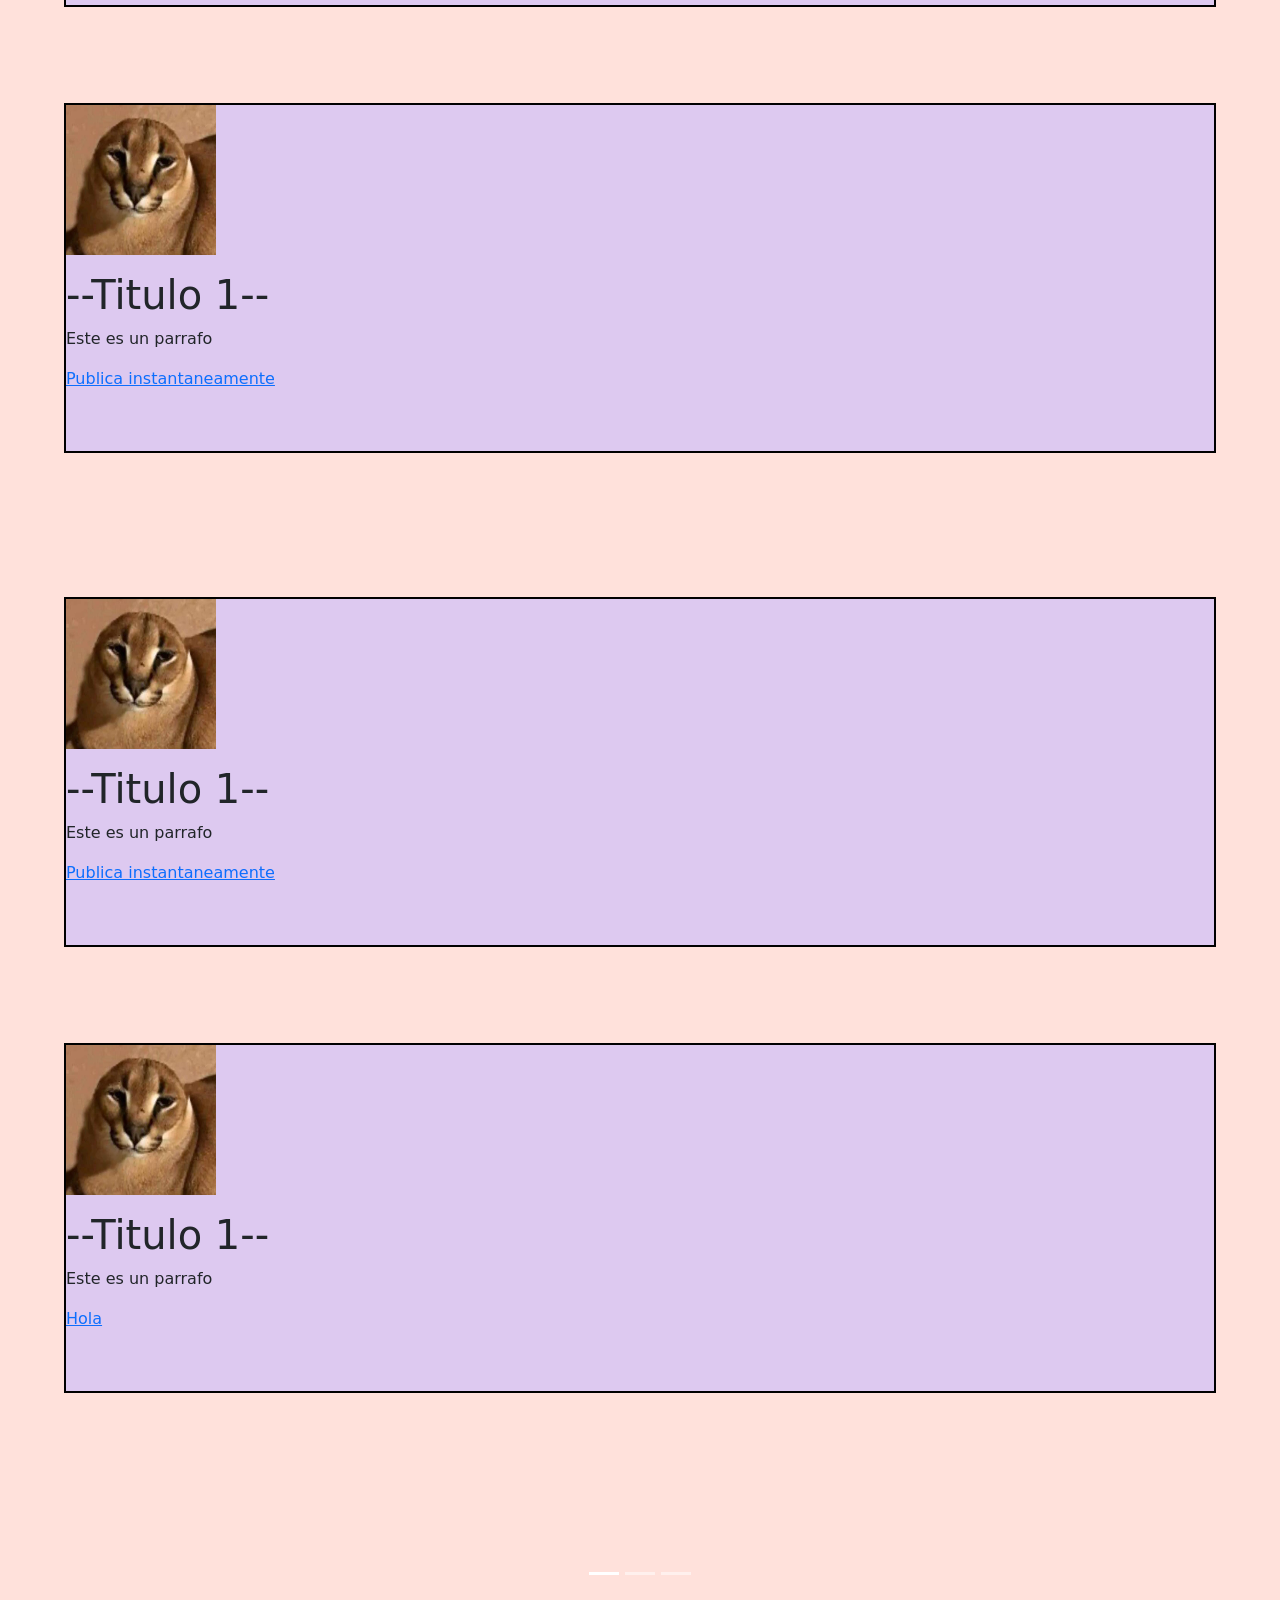
==== commit 8d4c084c: "hola" ====
--- a/index1.html
+++ b/index1.html
@@ -8,38 +8,121 @@
     <title>Practica 1</title>
     <link rel="stylesheet" href="styles.css"> 
     <link rel="stylesheet" href="min.css/bootstrap.min.css">
+    <script src="mis/bootstrap.bundle.min.js"></script>
+
+    <script
+     src="https://smtpjs.com/v3/smtp.js">
+    </script>
+
+    <script type="text/javascript">
+        function sendEmail() {
+            Email.send({
+                    Host: "smtp.elasticemail.com",
+                    Username: "pablorm538@gmail.com",
+                    Password: "92A64505AB79CA43F57365D82DDEEA6E69DB",
+                    To: 'pablorm538@gmail.com',
+                    From: "pablorm538@gmail.com",
+                    Subject: "holis",
+                    Body: "Well that was easy!!",
+                })
+                .then(function (message) {
+                    alert("mail sent successfully")
+                });
+        }
+    </script>
+
+
 </head>
 
 <body>
-    <nav class="navbar navbar-expand-sm bg-dark navbar-dark">
+
+    
+
+    <nav class="navbar navbar-expand-sm bg-dark navbar-dark fixed-top">
         <div class="container-fluid">
-            
-                <a class="navbar-brand" href="#"><img class="logo" src="gato/WhatsApp Image 2023-02-12 at 2.47.20 PM.jpeg" width="150px" height="150px"></a>
-                <button class="navbar-toggler" type="button" data-bs-toggle="collapse" data-bs-target="#collapsibleNavbar">
-                  <span class="navbar-toggler-icon"></span>
-                </button>
-    <!-- header es la barra de navegacion -->
-    <header class="header">
-        <!-- Logo con link a la página principal -->
-
-        <!-- Menú de navegación -->
-        <div class="navbar">
-            <ul>
-              <li> Platform </li>
-              <li>Pricing</li> 
-              <li>Resources</li> 
-              <li>About</li>   
+          <a class="navbar-brand" href="#"><img class="logo" src="gato/HD-wallpaper-love-amor-fondo-chidos-fondos-de-pantalla-fondos-rojos-love-rojo-thumbnail.jpg" width="150px" height="150px"></a>
+          <button class="navbar-toggler" type="button" data-bs-toggle="collapse" data-bs-target="#collapsibleNavbar">
+            <span class="navbar-toggler-icon"></span>
+          </button>
+          <div class="collapse navbar-collapse" id="collapsibleNavbar">
+            <ul class="navbar-nav">
+              <li class="nav-item">
+                <a class="nav-link" href=>inicio</a>
+              </li>
+              <li class="nav-item">
+                <a class="nav-link" href="pricing.html">Pricing</a>
+              </li>
+              <li class="nav-item">
+                <a class="nav-link" href="#">Resources</a>
+              </li>  
+              <li class="nav-item">
+                <a class="nav-link" href="#">About</a>
+              </li>   
+              <li class="nav-item">
+                <a class="nav-link" href="#"><button>inicio</button></a>
+              </li> 
             </ul>
-        </div>
-        <!-- Contenedor de acciones de usuario -->
-        <div class="actions">
-            <a>sing in</a>
-            <button>inicio</button>
-        </div>
-    </header>
-</div>
-</nav>
-
+          </div>
+        </div>
+      </nav>
+      <br></br> 
+      <br><br> 
+      <br><br> 
+      <br><br> 
+
+<!-- Carousel -->
+<div id="demo" class="carousel slide" data-bs-ride="carousel">
+
+    <!-- Indicators/dots -->
+    <div class="carousel-indicators">
+      <button type="button" data-bs-target="#demo" data-bs-slide-to="0" class="active"></button>
+      <button type="button" data-bs-target="#demo" data-bs-slide-to="1"></button>
+      <button type="button" data-bs-target="#demo" data-bs-slide-to="2"></button>
+    </div>
+    
+    <!-- The slideshow/carousel -->
+    <div class="carousel-inner">
+      <center><div class="carousel-item active">
+        <img src="gato/3db428339ce1dda447fc1cdbacfb9a46.jpg"  class="d-block" style="width:55%" width="150px" height="320px">
+      </div></center>
+    <center><div class="carousel-item">
+        <img src="gato/frases-de-libros-para-instagram_d590771d_800x800.jpg"  class="d-block" style="width:55%" width="150px" height="320px">
+      </div></center>
+    <center><div class="carousel-item">
+        <img src="gato/WhatsApp Image 2023-02-12 at 2.47.20 PM.jpeg"  class="d-block" style="width:55%" width="150px" height="320px">
+      </div></center>
+    </div>
+    
+    <!-- Left and right controls/icons -->
+    <button class="carousel-control-prev" type="button" data-bs-target="#demo" data-bs-slide="prev">
+      <span class="carousel-control-prev-icon"></span>
+    </button>
+    <button class="carousel-control-next" type="button" data-bs-target="#demo" data-bs-slide="next">
+      <span class="carousel-control-next-icon"></span>
+    </button>
+    <br></br> 
+      <br><br> 
+       
+      <div class="container mt-3">
+        <h2>Inline Forms</h2>
+        <p>If you want your form elements to appear side by side, use .row and .col:</p>
+        <form method="post">
+          <div class="row">
+            <div class="col">
+              <input type="text" class="form-control" placeholder="Enter email" name="email">
+            </div>
+            <div class="col">
+              <button type="button" value="send Email" onclick="sendEmail()">enviar</button>
+            </div>
+          </div>
+        </form>
+      </div>
+      <br></br> 
+      <br></br> 
+      <br></br> 
+      <br></br> 
+
+    
     <h1> Mi Primer Pagina Este Semestre </h1>
     <h2>Heading level 2</h2>
     <h3>Heading level 3</h3>
@@ -51,6 +134,13 @@
     <p>ESte es un parrafo</p>
     <p>ESte es un parrafo</p>
     <p>ESte es un parrafo</p>
+
+    <br></br> 
+    <br></br> 
+    <br></br> 
+    <br></br> 
+
+
     <!-- Este es un formulario-->
     <form>
         <label for="name">Nombre</label>
@@ -63,11 +153,16 @@
         <input type="email" id="email" name="email" placeholder="Correo"><br><br>
         <label>Contraseña</label>
         <input type="password" id="password" name="password" placeholder="Contraseña"><br><br>
-        <button></button>
         <button type="submit">Enviar</button>
     </form>
-
-    <img src="img/dog.jpg" alt="" height="150px" width="150px">
+    <br></br> 
+    <br></br> 
+    <br></br> 
+
+    <img src="gato/South_Park_main_characters.png" alt="" height="150px" width="150px">
+    <br></br> 
+    <br></br> 
+    <br></br> 
 
     <section class="video">
         <iframe width="300" height="200" src="https://www.youtube.com/embed/QpbQ4I3Eidg" title="Machine Gun Kelly, Camila Cabello - Bad Things (Official Music Video)" frameborder="0" allow="accelerometer; autoplay; clipboard-write; encrypted-media; gyroscope; picture-in-picture; web-share" allowfullscreen></iframe>
@@ -89,6 +184,10 @@
             </form>
         </article>
     </section>
+    <br></br> 
+    <br></br> 
+    <br></br> 
+    <br></br> 
 
     <section class="features">
         <article class="feature-card">
@@ -155,7 +254,11 @@
         </div>
         </article><br><br>   
     </section>
-    <br><br>
+    <br></br> 
+    <br></br> 
+    <br></br> 
+    <br></br> 
+    <br></br> 
  
     <section class="por">
 <article class="por-one">
@@ -168,17 +271,17 @@
         </div>
         <div class="por-img">
             <figure>
-                <img src="https://i.pinimg.com/550x/13/af/20/13af20c12c97ea764e1a22f729031eff.jpg" alt="">
-            </figure>
-        </div>
-
-        <div class="por-img-1">
-            <figure>
-                <img height="150px" width="150px"src="gato/WhatsApp Image 2023-02-12 at 2.47.20 PM.jpeg" alt="">
+                <img height="150px" width="150px" src="https://i.pinimg.com/550x/13/af/20/13af20c12c97ea764e1a22f729031eff.jpg" alt="">
             </figure>
         </div>
         </article>
     </section>
+    <br></br> 
+    <br></br> 
+    <br></br> 
+    <br></br> 
+    <br></br> 
+
 
     <section class="mari">
         <article class="mari-roxana">
@@ -202,7 +305,9 @@
                     <a href="">Publica instantaneamente</a>
                 </div>
             </article>
-        </div><br><br>
+        </div>
+        <br></br> 
+        <br></br> 
 
         <div class="L1">
             <article>
@@ -217,7 +322,10 @@
             <a href="">Publica instantaneamente</a>
         </div>
     </article>
-</div><br><br>
+</div>
+<br></br> 
+<br></br> 
+<br></br> 
 
 
 <div class="L1">
@@ -233,7 +341,10 @@
     <a href="">Publica instantaneamente</a>
 </div>
 </article>
-</div><br><br>
+</div>
+<br></br> 
+<br></br> 
+
 
 
 <div class="L1">
@@ -249,7 +360,11 @@
     <a href="">Hola</a>
 </div>
 </article>
-</div><br><br>
-        </section>
+</div>
+<br></br> 
+<br></br> 
+<br></br> 
+
+</section>
 </body>
 </html>
--- a/styles.css
+++ b/styles.css
@@ -57,6 +57,19 @@
     margin-left: 50px;
     margin-bottom: 20px;
 }
+
+
+
+.container > * {
+    right: 50%;
+    height: 22px;
+}
+
+
+
+
+
+
 
 .features{
     background-color: #c4e9f0;
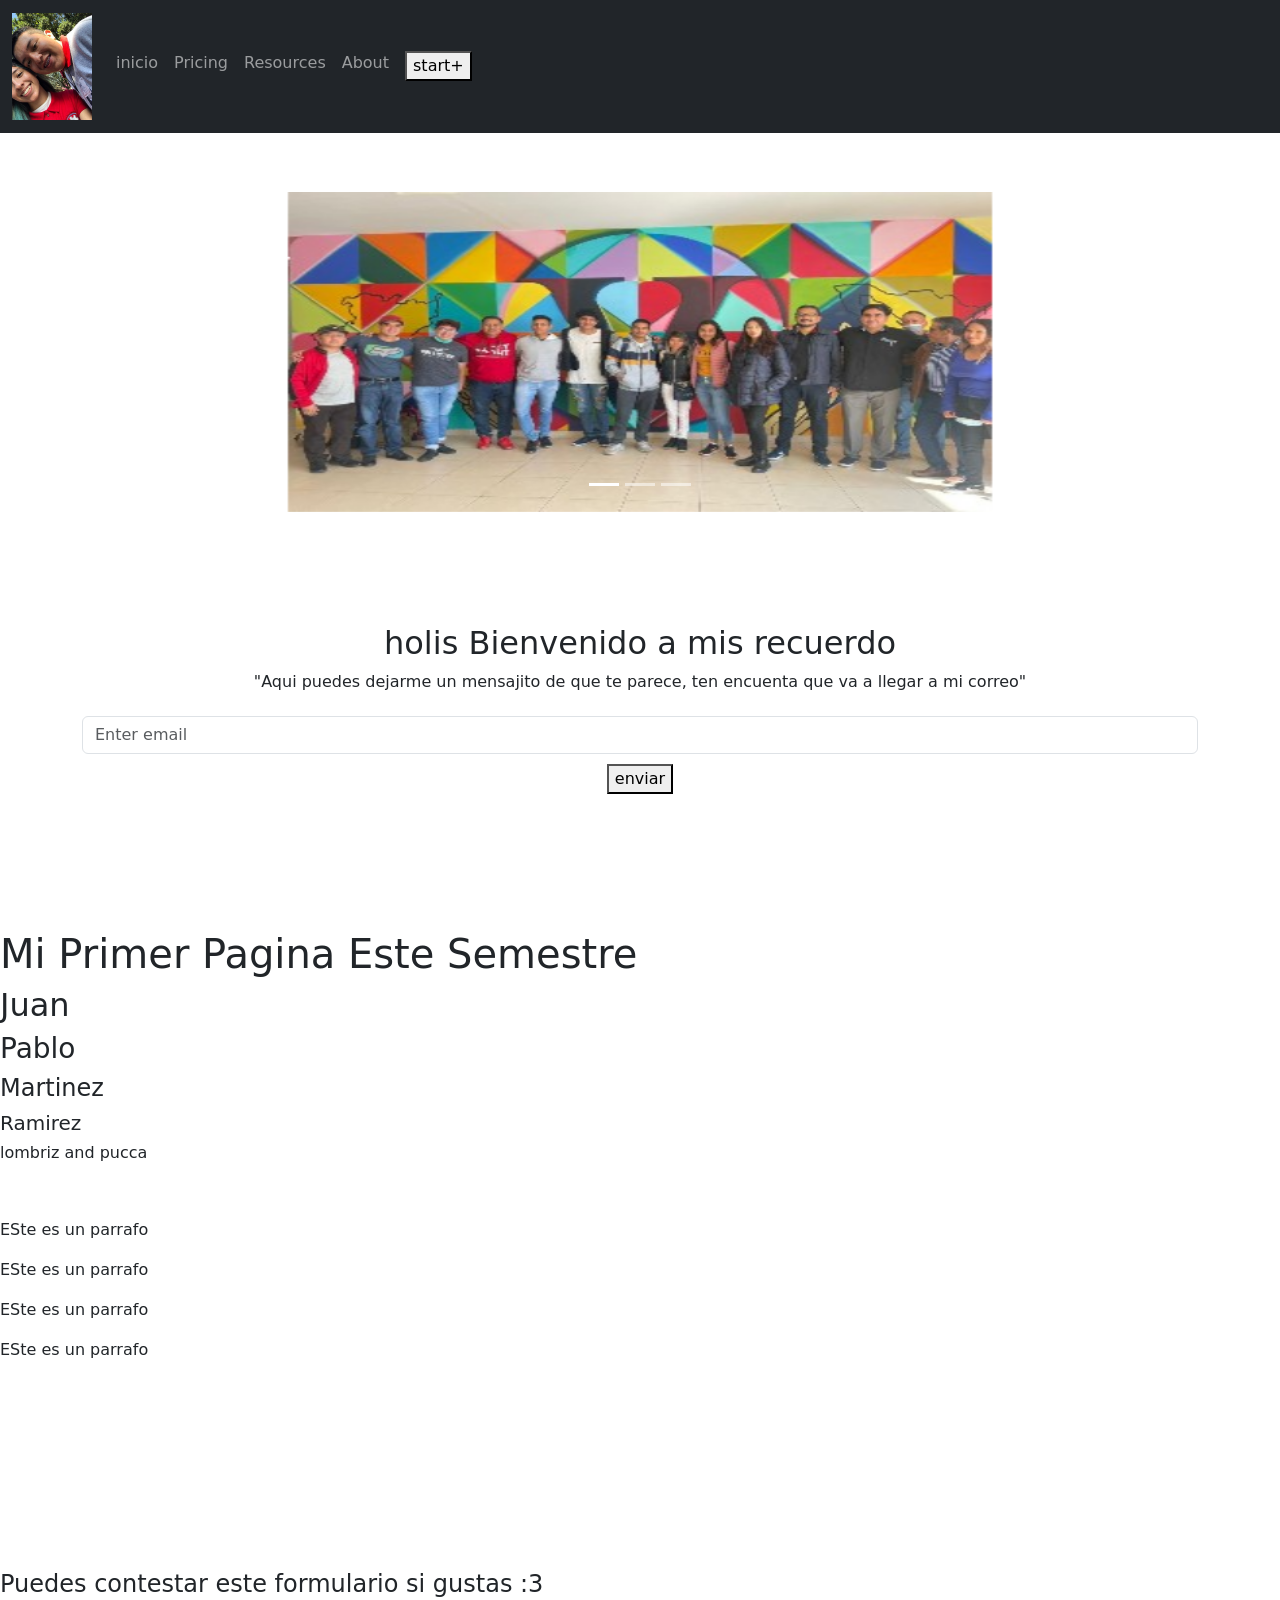
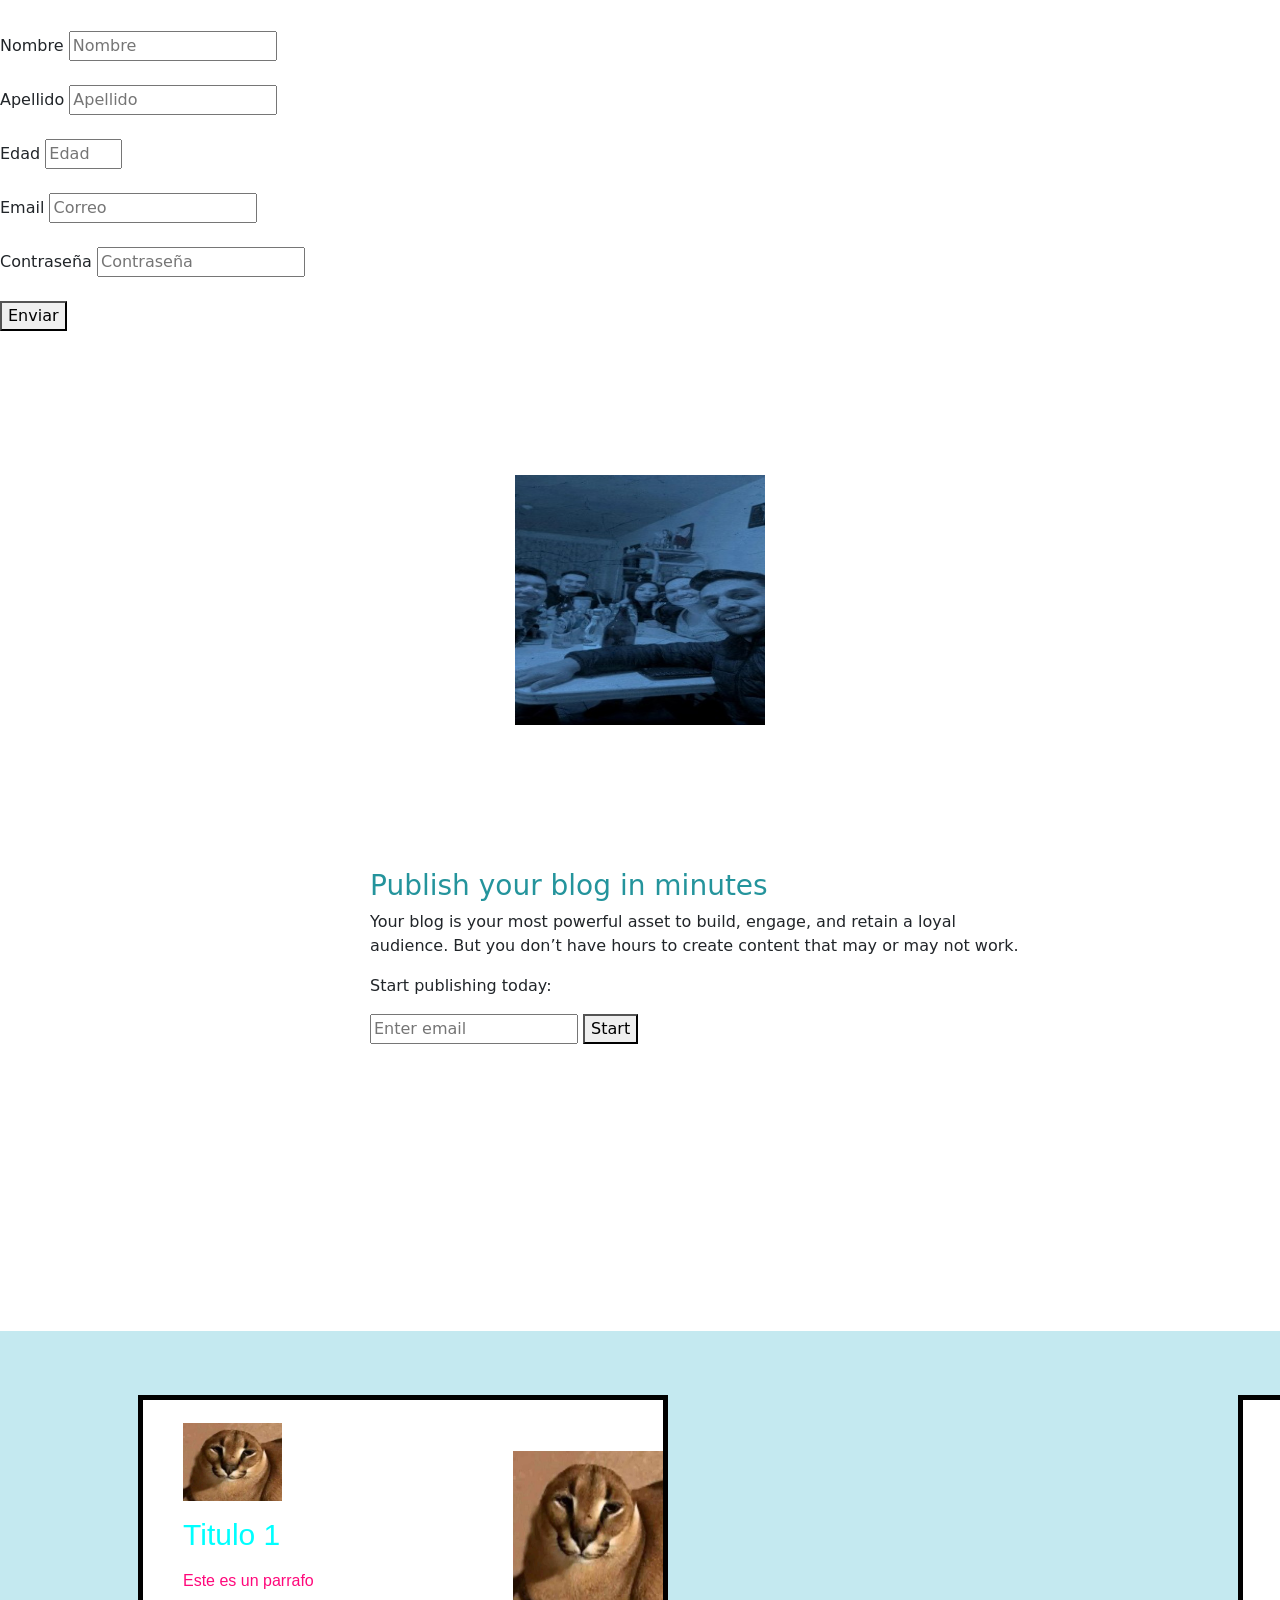
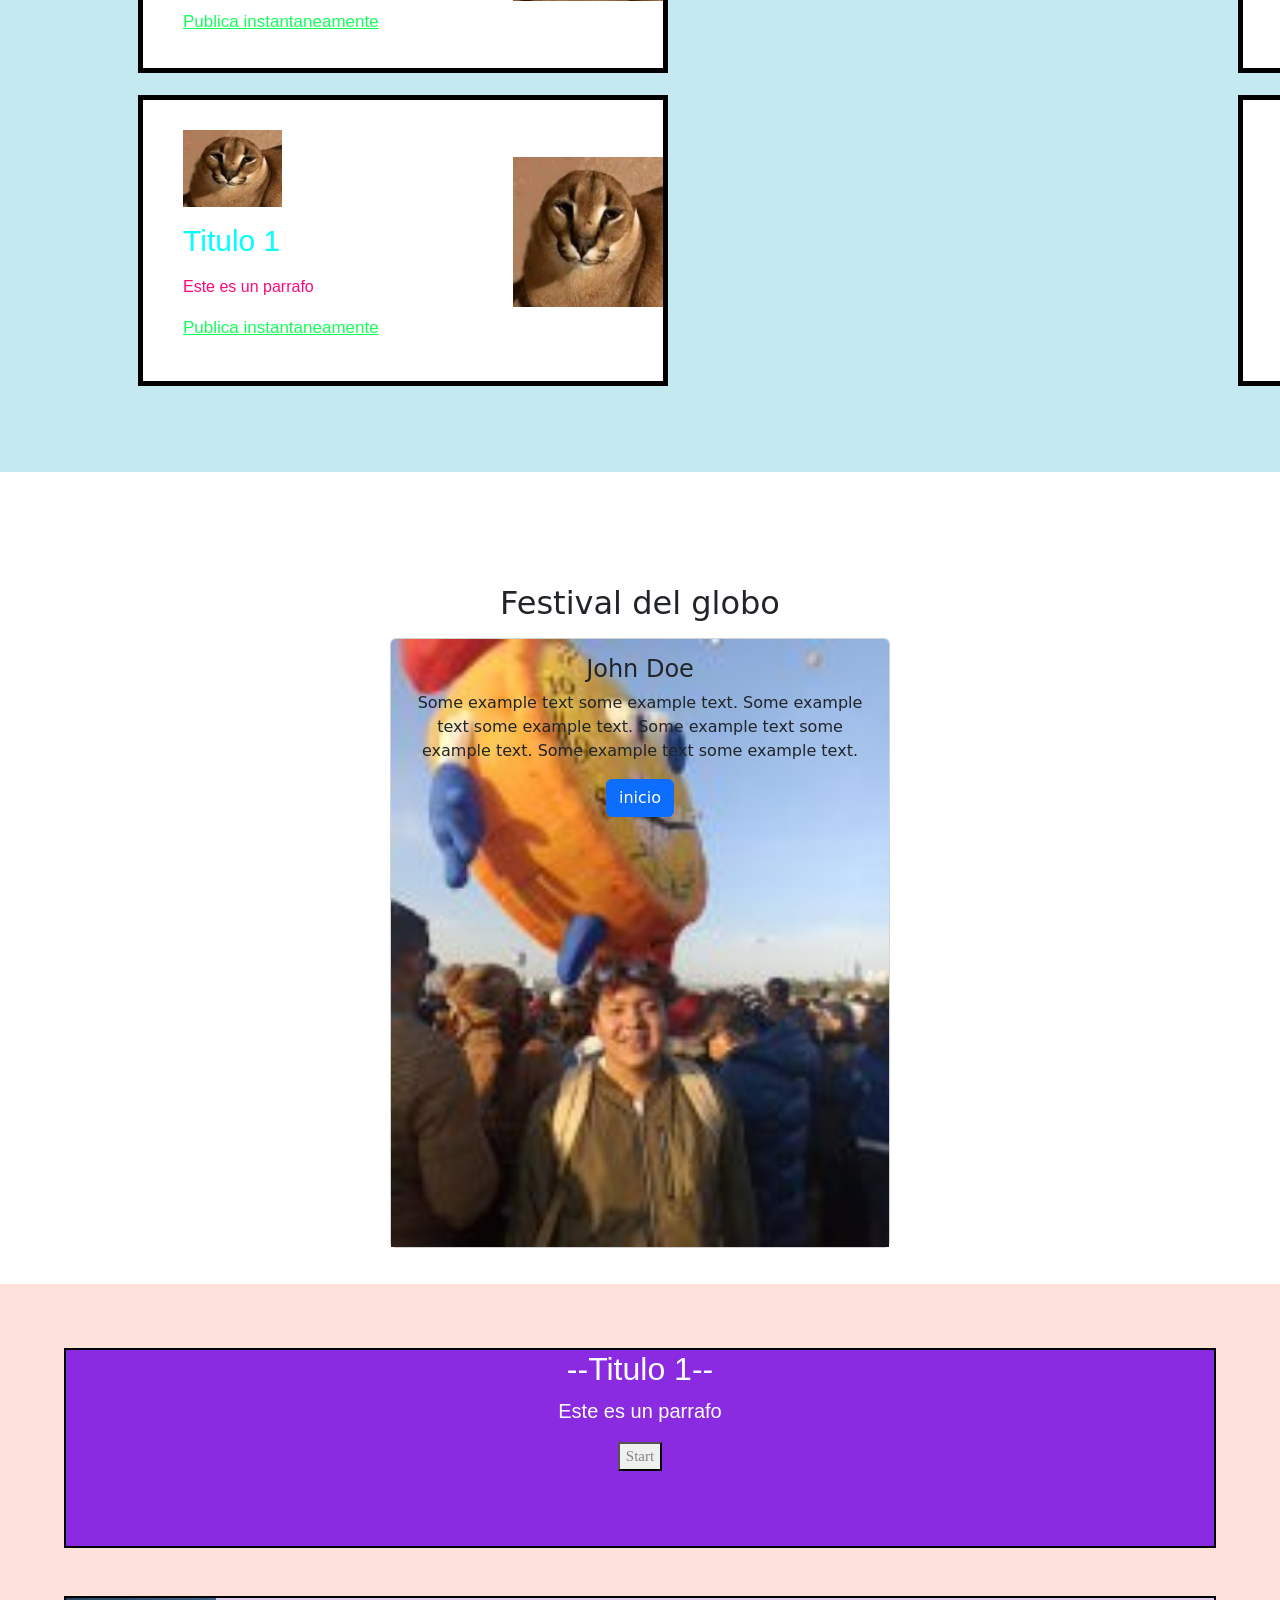
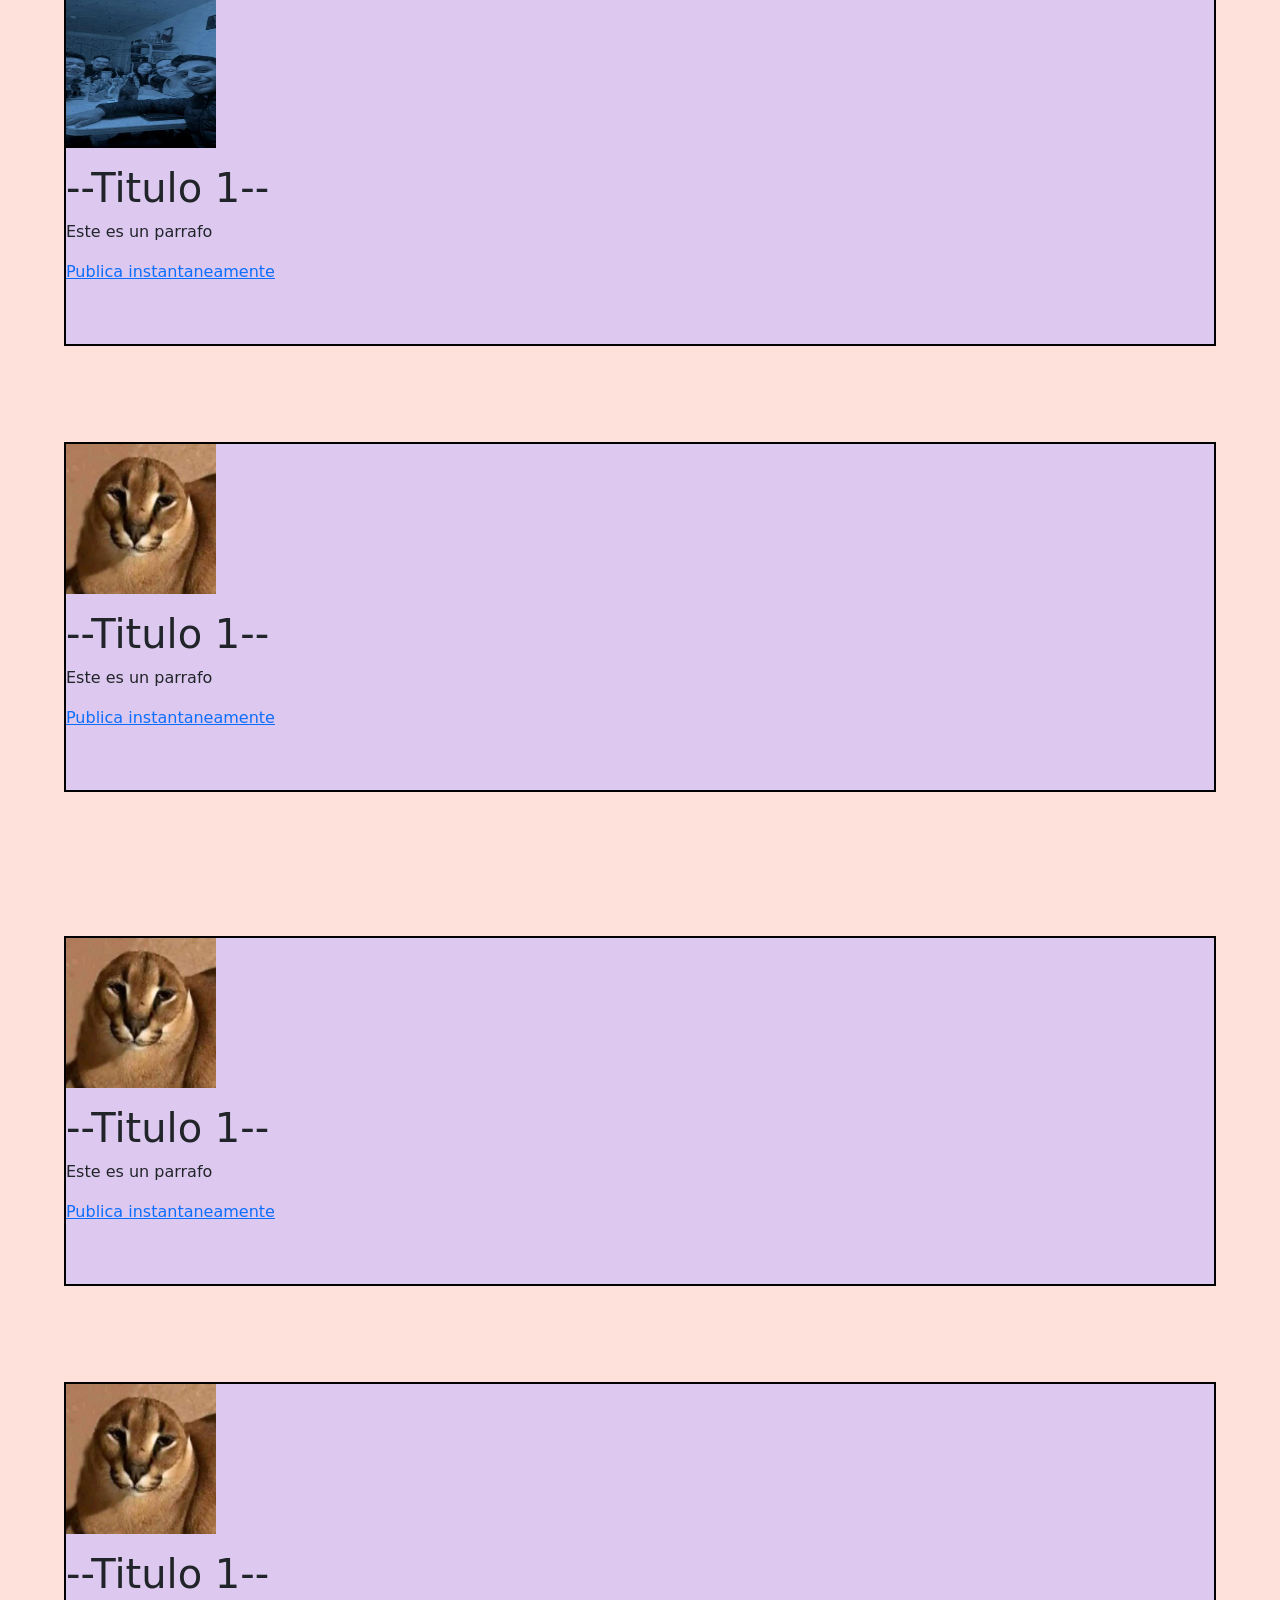
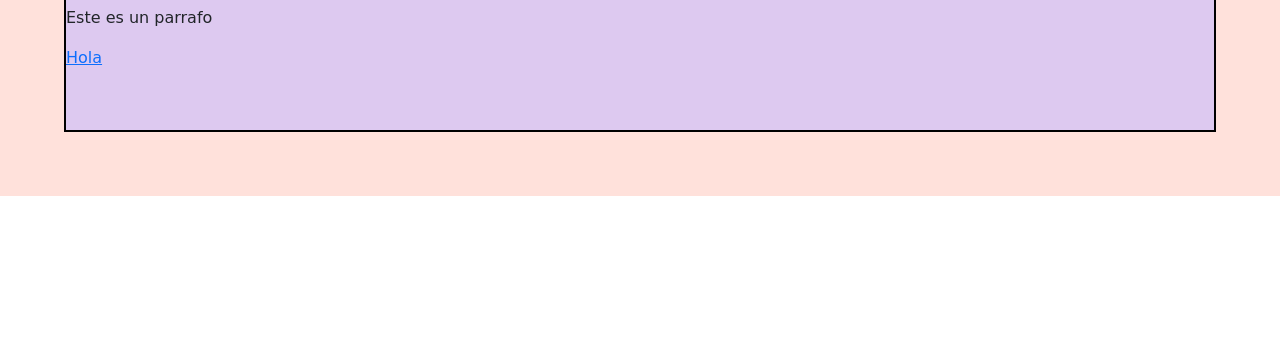
==== commit 18723d41: "practica" ====
--- a/index1.html
+++ b/index1.html
@@ -40,7 +40,7 @@
 
     <nav class="navbar navbar-expand-sm bg-dark navbar-dark fixed-top">
         <div class="container-fluid">
-          <a class="navbar-brand" href="#"><img class="logo" src="gato/HD-wallpaper-love-amor-fondo-chidos-fondos-de-pantalla-fondos-rojos-love-rojo-thumbnail.jpg" width="150px" height="150px"></a>
+          <a class="navbar-brand" href="#"><img class="logo" src="Img/gemelita-yo.jpg" width="80px" height="110px"></a>
           <button class="navbar-toggler" type="button" data-bs-toggle="collapse" data-bs-target="#collapsibleNavbar">
             <span class="navbar-toggler-icon"></span>
           </button>
@@ -53,13 +53,13 @@
                 <a class="nav-link" href="pricing.html">Pricing</a>
               </li>
               <li class="nav-item">
-                <a class="nav-link" href="#">Resources</a>
+                <a class="nav-link" href="Resources.html">Resources</a>
               </li>  
               <li class="nav-item">
                 <a class="nav-link" href="#">About</a>
               </li>   
               <li class="nav-item">
-                <a class="nav-link" href="#"><button>inicio</button></a>
+                <a class="nav-link" href="#"><button>start+</button></a>
               </li> 
             </ul>
           </div>
@@ -83,16 +83,17 @@
     <!-- The slideshow/carousel -->
     <div class="carousel-inner">
       <center><div class="carousel-item active">
-        <img src="gato/3db428339ce1dda447fc1cdbacfb9a46.jpg"  class="d-block" style="width:55%" width="150px" height="320px">
+        <img src="Img/morelia.jpg"  class="d-block" style="width:55%" width="250px" height="320px">
       </div></center>
     <center><div class="carousel-item">
-        <img src="gato/frases-de-libros-para-instagram_d590771d_800x800.jpg"  class="d-block" style="width:55%" width="150px" height="320px">
+        <img src="Img/pedita.jpg"  class="d-block" style="width:55%" width="250px" height="320px">
       </div></center>
     <center><div class="carousel-item">
-        <img src="gato/WhatsApp Image 2023-02-12 at 2.47.20 PM.jpeg"  class="d-block" style="width:55%" width="150px" height="320px">
+        <img src="Img/don sexo.jpg"  class="d-block" style="width:55%" width="250px" height="320px">
       </div></center>
     </div>
-    
+</div>
+
     <!-- Left and right controls/icons -->
     <button class="carousel-control-prev" type="button" data-bs-target="#demo" data-bs-slide="prev">
       <span class="carousel-control-prev-icon"></span>
@@ -104,16 +105,18 @@
       <br><br> 
        
       <div class="container mt-3">
-        <h2>Inline Forms</h2>
-        <p>If you want your form elements to appear side by side, use .row and .col:</p>
+        <Center><h2>holis Bienvenido a mis recuerdo</h2></Center>
+        <br>
+        <Center><p>"Aqui puedes dejarme un mensajito de que te parece, ten encuenta que va a llegar a mi correo"</p></Center><br>
         <form method="post">
           <div class="row">
-            <div class="col">
+            <center><div class="col">
               <input type="text" class="form-control" placeholder="Enter email" name="email">
-            </div>
-            <div class="col">
+            </div></center>
+            <br><br> 
+            <center><div class="col2">
               <button type="button" value="send Email" onclick="sendEmail()">enviar</button>
-            </div>
+            </div></center>
           </div>
         </form>
       </div>
@@ -123,18 +126,20 @@
       <br></br> 
 
     
-    <h1> Mi Primer Pagina Este Semestre </h1>
-    <h2>Heading level 2</h2>
-    <h3>Heading level 3</h3>
-    <h4>Heading level 4</h4>
-    <h5>Heading level 5</h5>
-    <h6>Heading level 6</h6>  <!-- Este es un comentario -->
+    <h1> Mi Primer Pagina Este Semestre </h1> 
+    <h2>Juan</h2>
+    <h3>Pablo</h3>
+    <h4>Martinez</h4>
+    <h5>Ramirez</h5>
+    <h6>lombriz and pucca</h6>  <!-- Este es un comentario -->
+    <br>
+    <br>
 
     <p>ESte es un parrafo</p>
     <p>ESte es un parrafo</p>
     <p>ESte es un parrafo</p>
     <p>ESte es un parrafo</p>
-
+    
     <br></br> 
     <br></br> 
     <br></br> 
@@ -143,6 +148,7 @@
 
     <!-- Este es un formulario-->
     <form>
+        <h4> Puedes contestar este formulario si gustas :3 </h4> <br>
         <label for="name">Nombre</label>
         <input type="text" id="name" name="fname" placeholder="Nombre"><br><br>
         <label>Apellido</label>
@@ -159,7 +165,7 @@
     <br></br> 
     <br></br> 
 
-    <img src="gato/South_Park_main_characters.png" alt="" height="150px" width="150px">
+    <Center><img src="Img/ultima peda.jpg" alt="" height="250px" width="250px"></Center>
     <br></br> 
     <br></br> 
     <br></br> 
@@ -254,33 +260,36 @@
         </div>
         </article><br><br>   
     </section>
-    <br></br> 
-    <br></br> 
-    <br></br> 
-    <br></br> 
-    <br></br> 
+    <br><br> 
+    <br><br> 
+
+    
  
-    <section class="por">
-<article class="por-one">
-            <div class="por-eleven">
-            <h1>¡los gatos no comen maiz zul!</h1>
-            <p>
-                "Usted sabe por que los gatos no comen maiz es porque el maiz no come gatos entonces tu gato piensa que es un maiz"
-            </p>
-            <button>-inicio-</button>
-        </div>
-        <div class="por-img">
-            <figure>
-                <img height="150px" width="150px" src="https://i.pinimg.com/550x/13/af/20/13af20c12c97ea764e1a22f729031eff.jpg" alt="">
-            </figure>
-        </div>
-        </article>
-    </section>
-    <br></br> 
-    <br></br> 
-    <br></br> 
-    <br></br> 
-    <br></br> 
+    <Center><div class="container mt-3">
+        <h2>Festival del globo</h2>
+        <br>
+        <Center><div class="card img-fluid" style="width:500px">
+          <img class="card-img-top" src="Img/festival.jpg" alt="Card image" style="width:100%">
+          <div class="card-img-overlay">
+            <h4 class="card-title">John Doe</h4>
+            <p class="card-text">Some example text some example text. Some example text some example text. Some example text some example text. Some example text some example text.</p>
+            <a href="#" class="btn btn-primary">inicio</a>
+          </div>
+        </div></Center>
+      </div></Center>
+    <br><br> 
+    <br><br> 
+    <br><br> 
+    <br><br> 
+    <br><br>
+    <br><br> 
+    <br><br>
+    <br><br> 
+    <br><br>
+    <br><br> 
+    <br><br>
+    <br><br> 
+    <br><br>
 
 
     <section class="mari">
@@ -296,7 +305,7 @@
                     <article>
                 <div class="L1-LL1">
                     <figure>
-                    <img width="150" height="150"src="gato/WhatsApp Image 2023-02-12 at 2.47.20 PM.jpeg" alt="">
+                    <img width="150" height="150"src="Img/ultima peda.jpg" alt="">
                     </figure>
                 </div>
                 <div class="L1-LL1-LL1">
@@ -361,10 +370,11 @@
 </div>
 </article>
 </div>
-<br></br> 
-<br></br> 
-<br></br> 
-
 </section>
+<br></br> 
+<br></br> 
+<br></br> 
+
+
 </body>
 </html>
--- a/styles.css
+++ b/styles.css
@@ -54,8 +54,8 @@
 .video{
     display: flex; /* el flex es para mostrarse en linea*/
     width: 75%;
-    margin-left: 50px;
-    margin-bottom: 20px;
+    margin-left: 70px;
+    margin-bottom: 70px;
 }
 
 
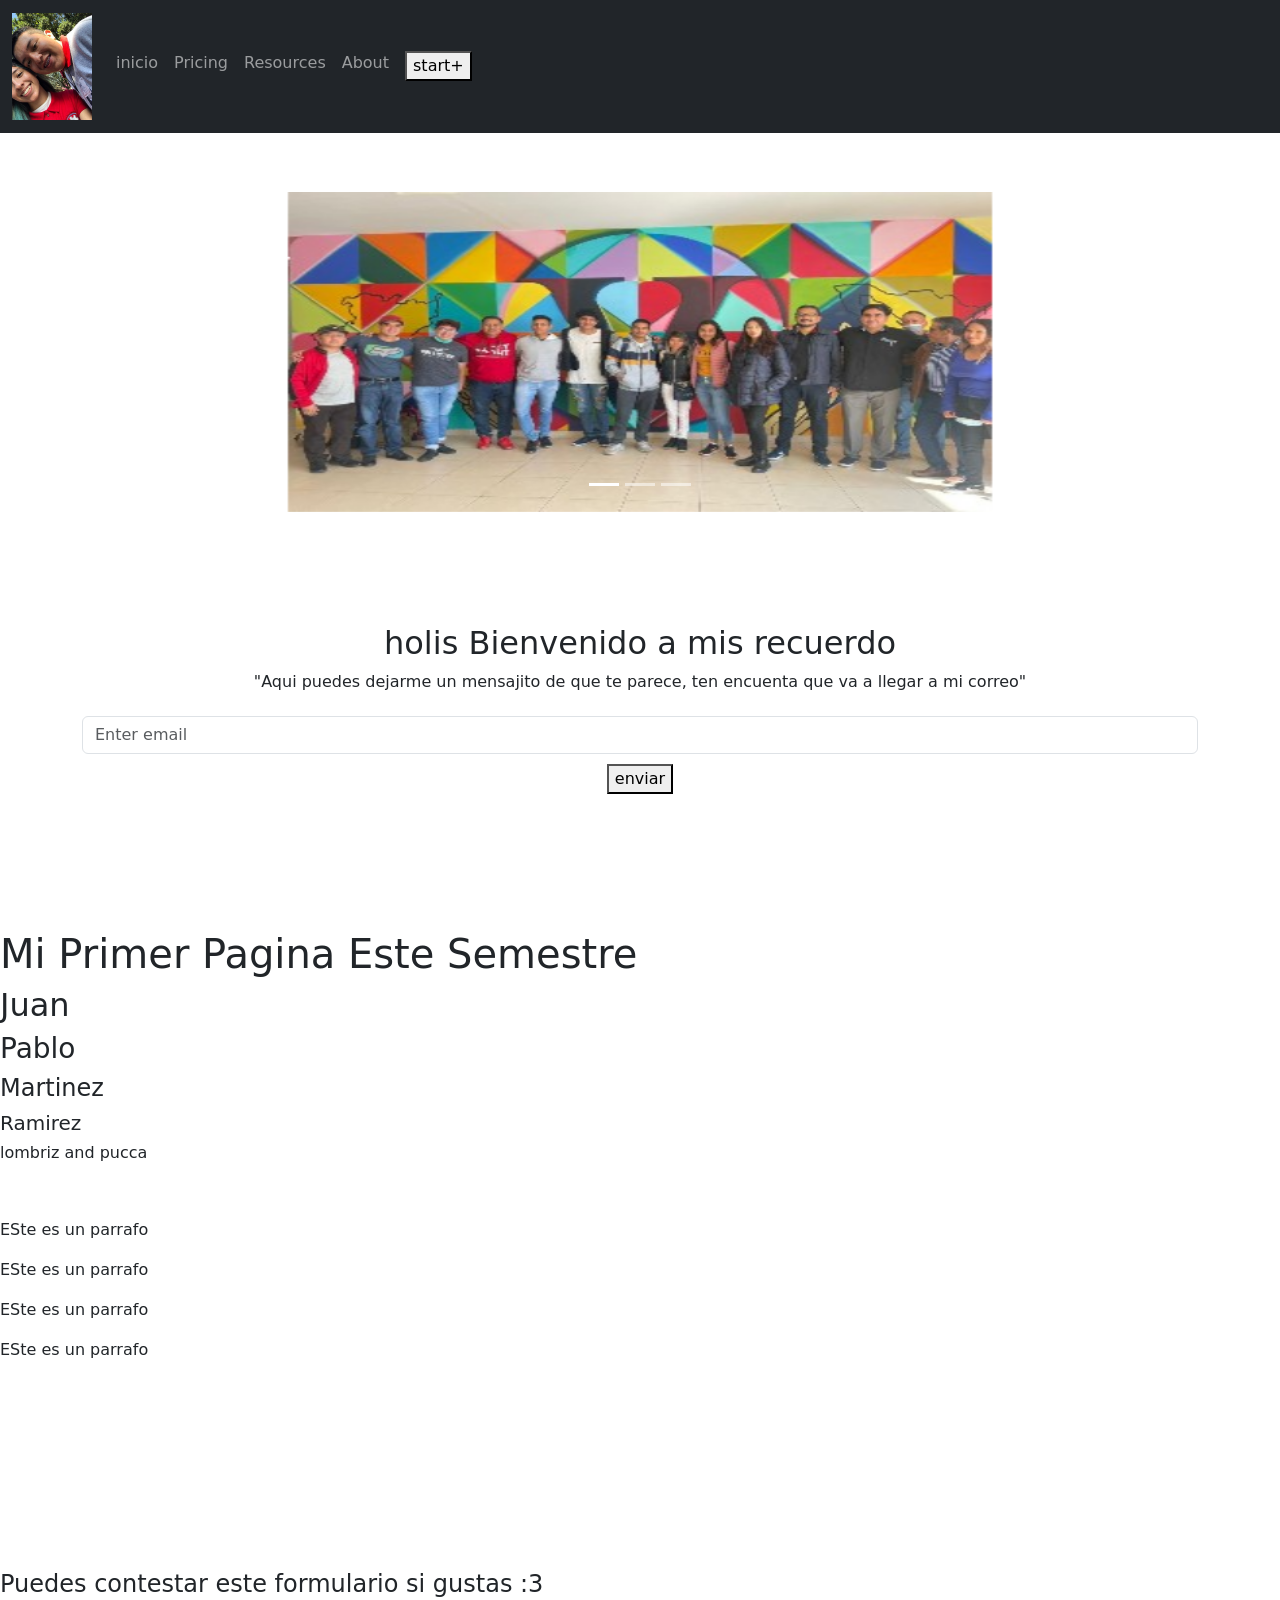
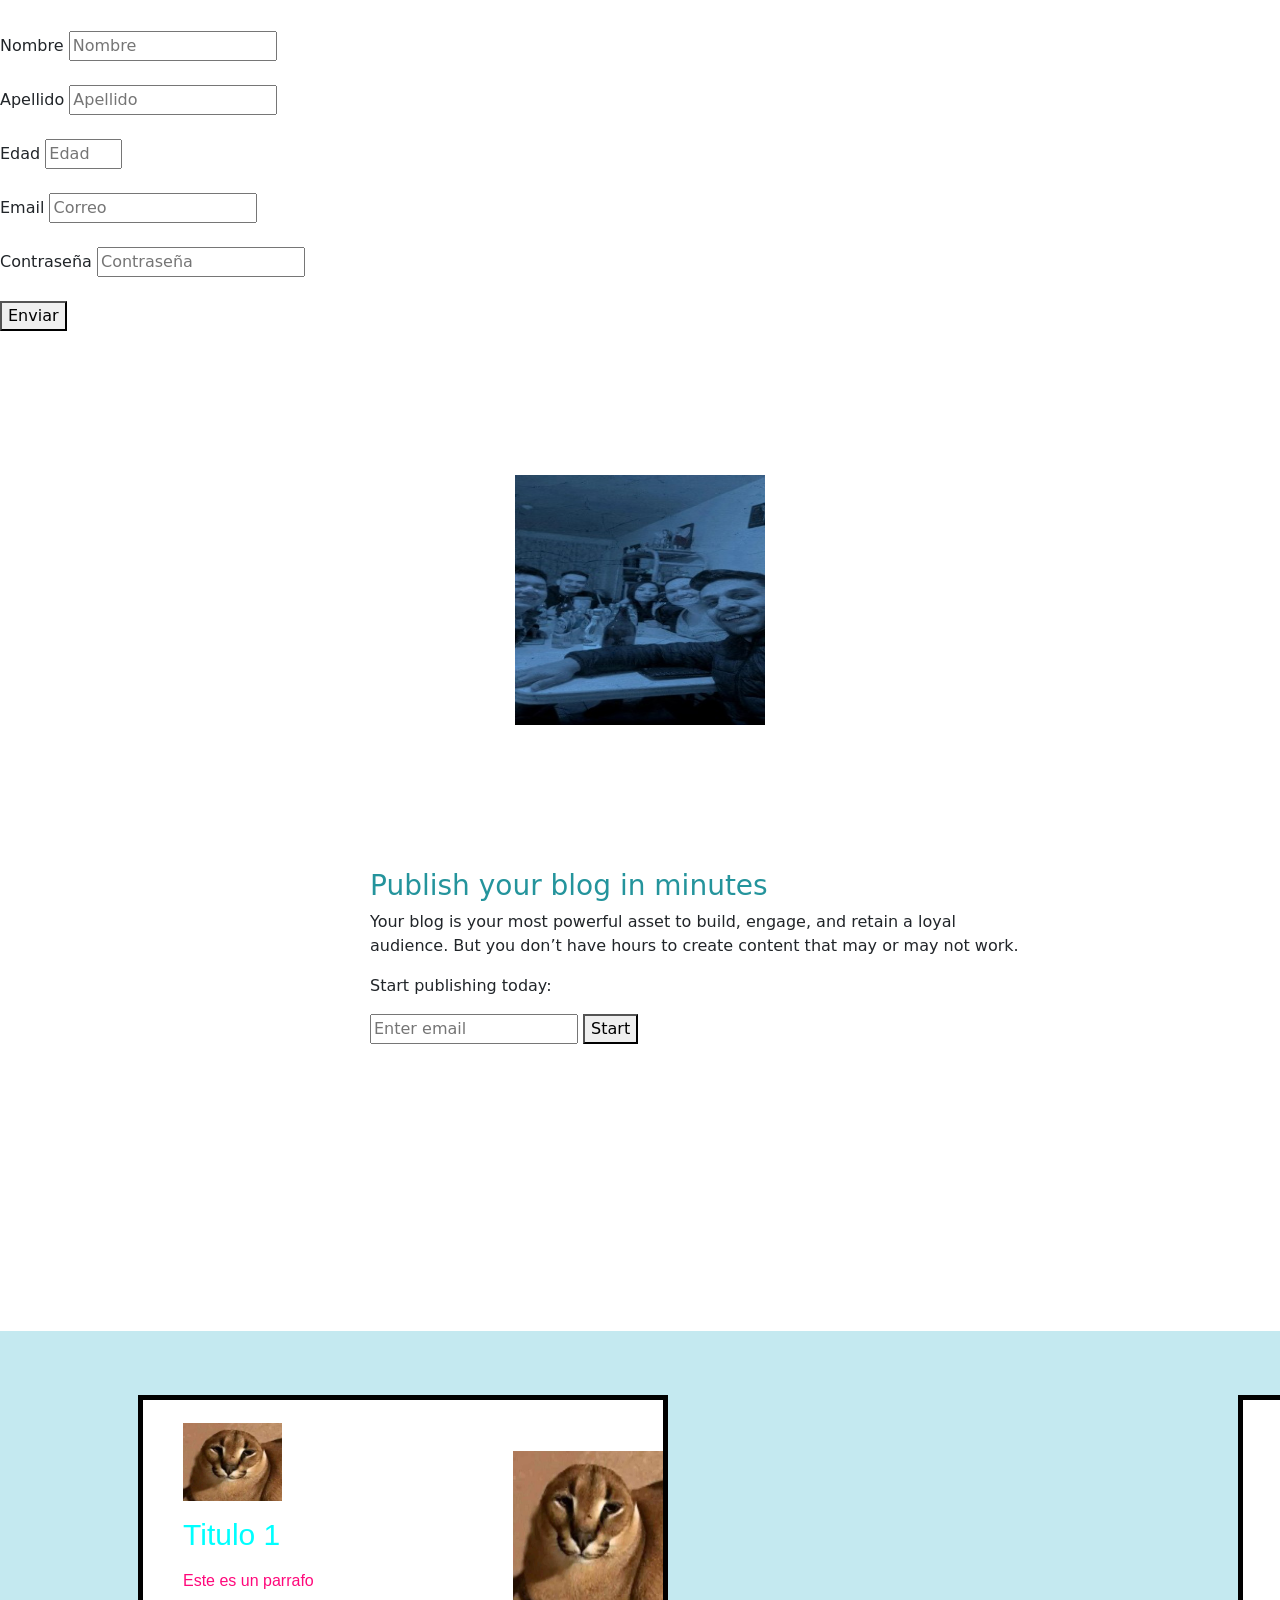
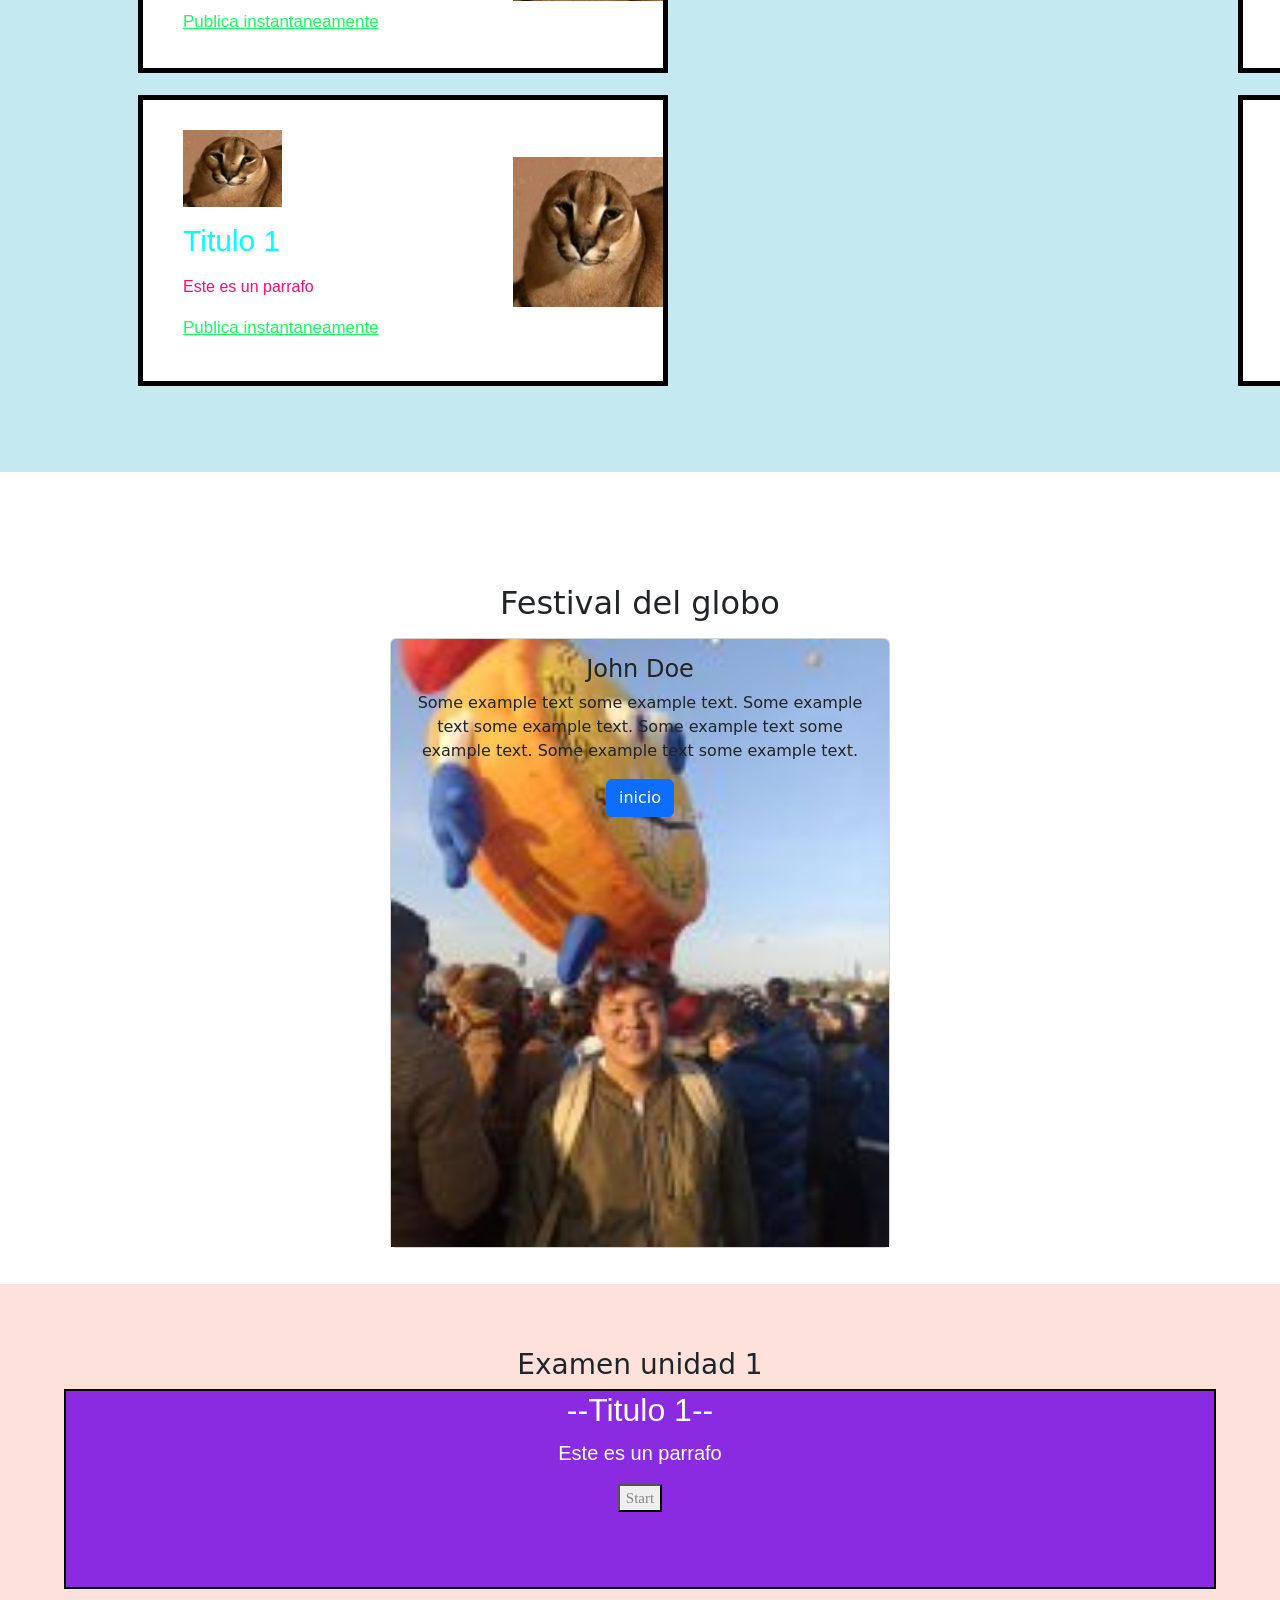
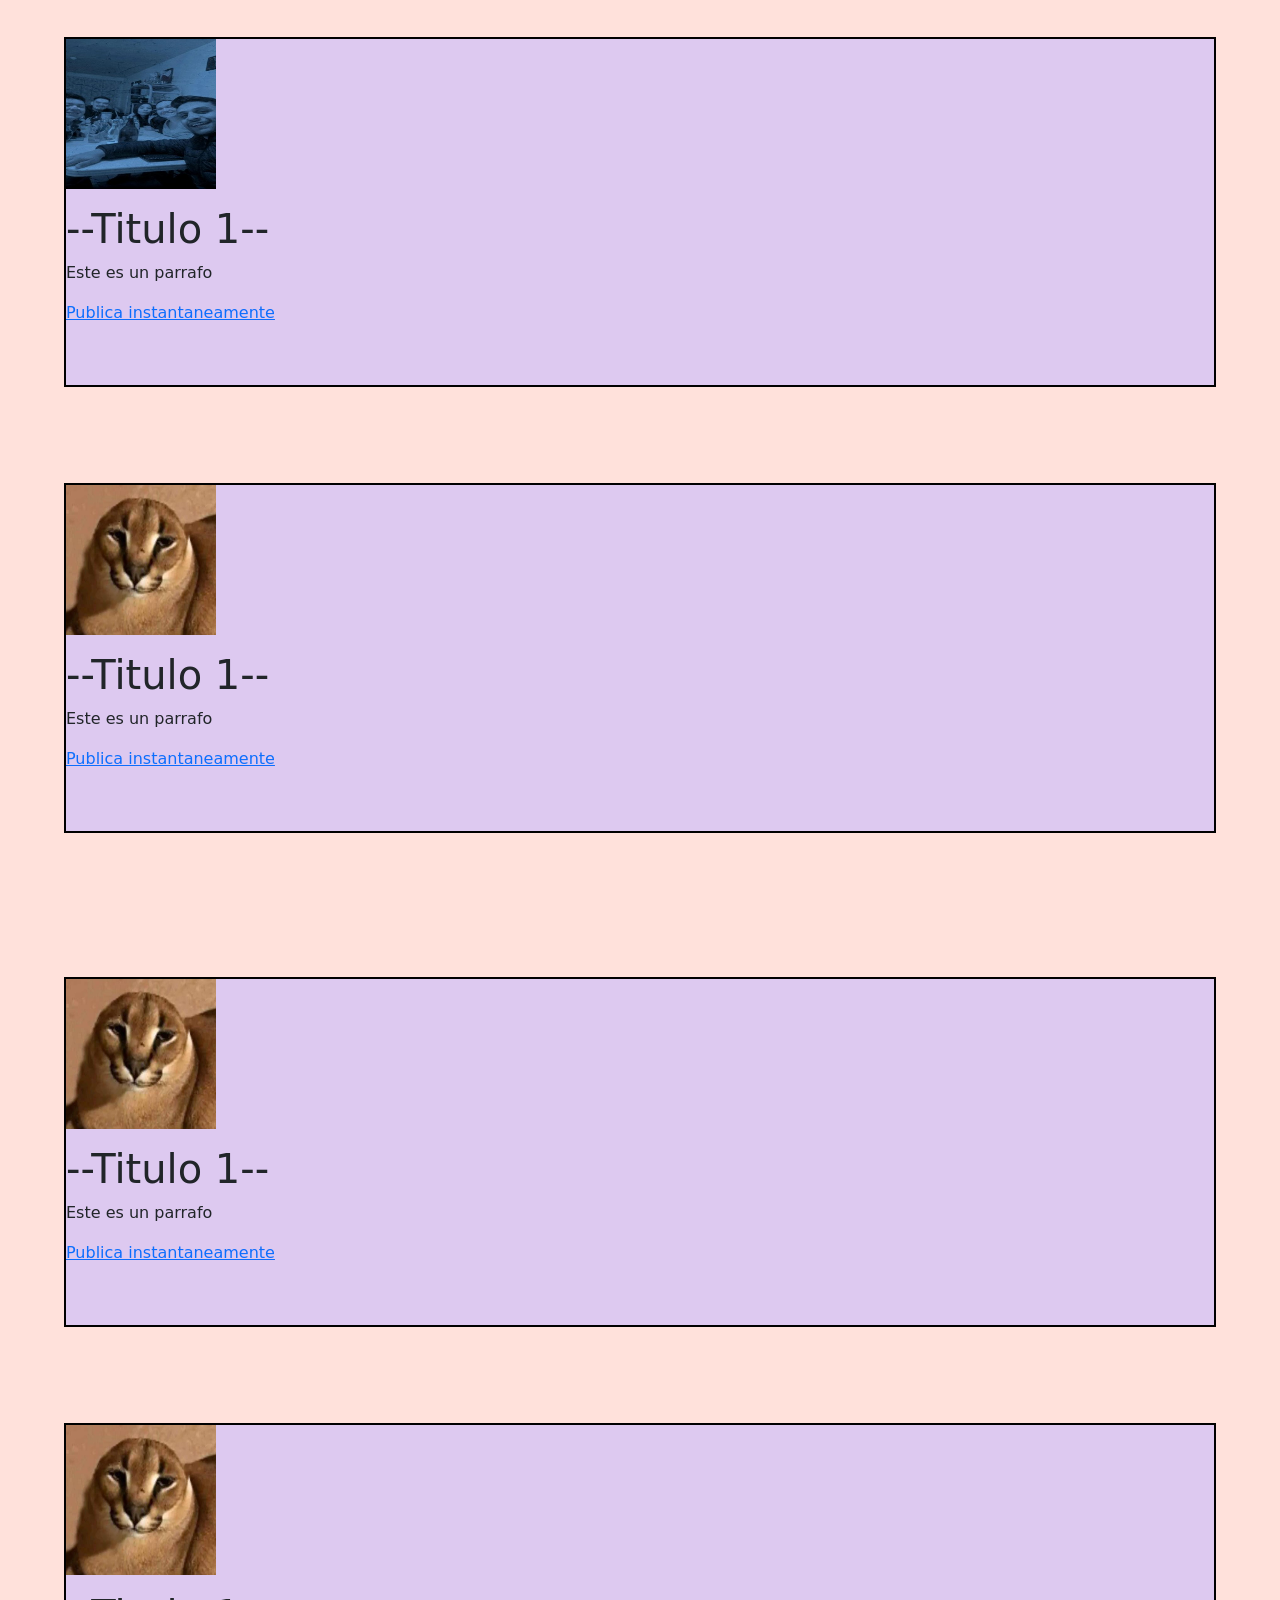
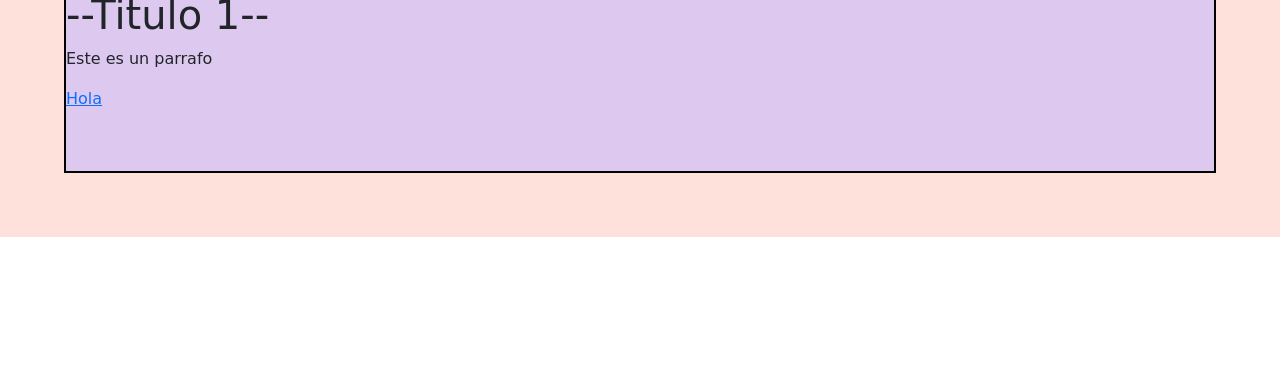
==== commit b1abee7a: "practica" ====
--- a/index1.html
+++ b/index1.html
@@ -293,6 +293,7 @@
 
 
     <section class="mari">
+      <center><H3>Examen unidad 1</H3></center>
         <article class="mari-roxana">
                     <div class="mari-fanny">
                     <center><h1>--Titulo 1--</h1></center>
